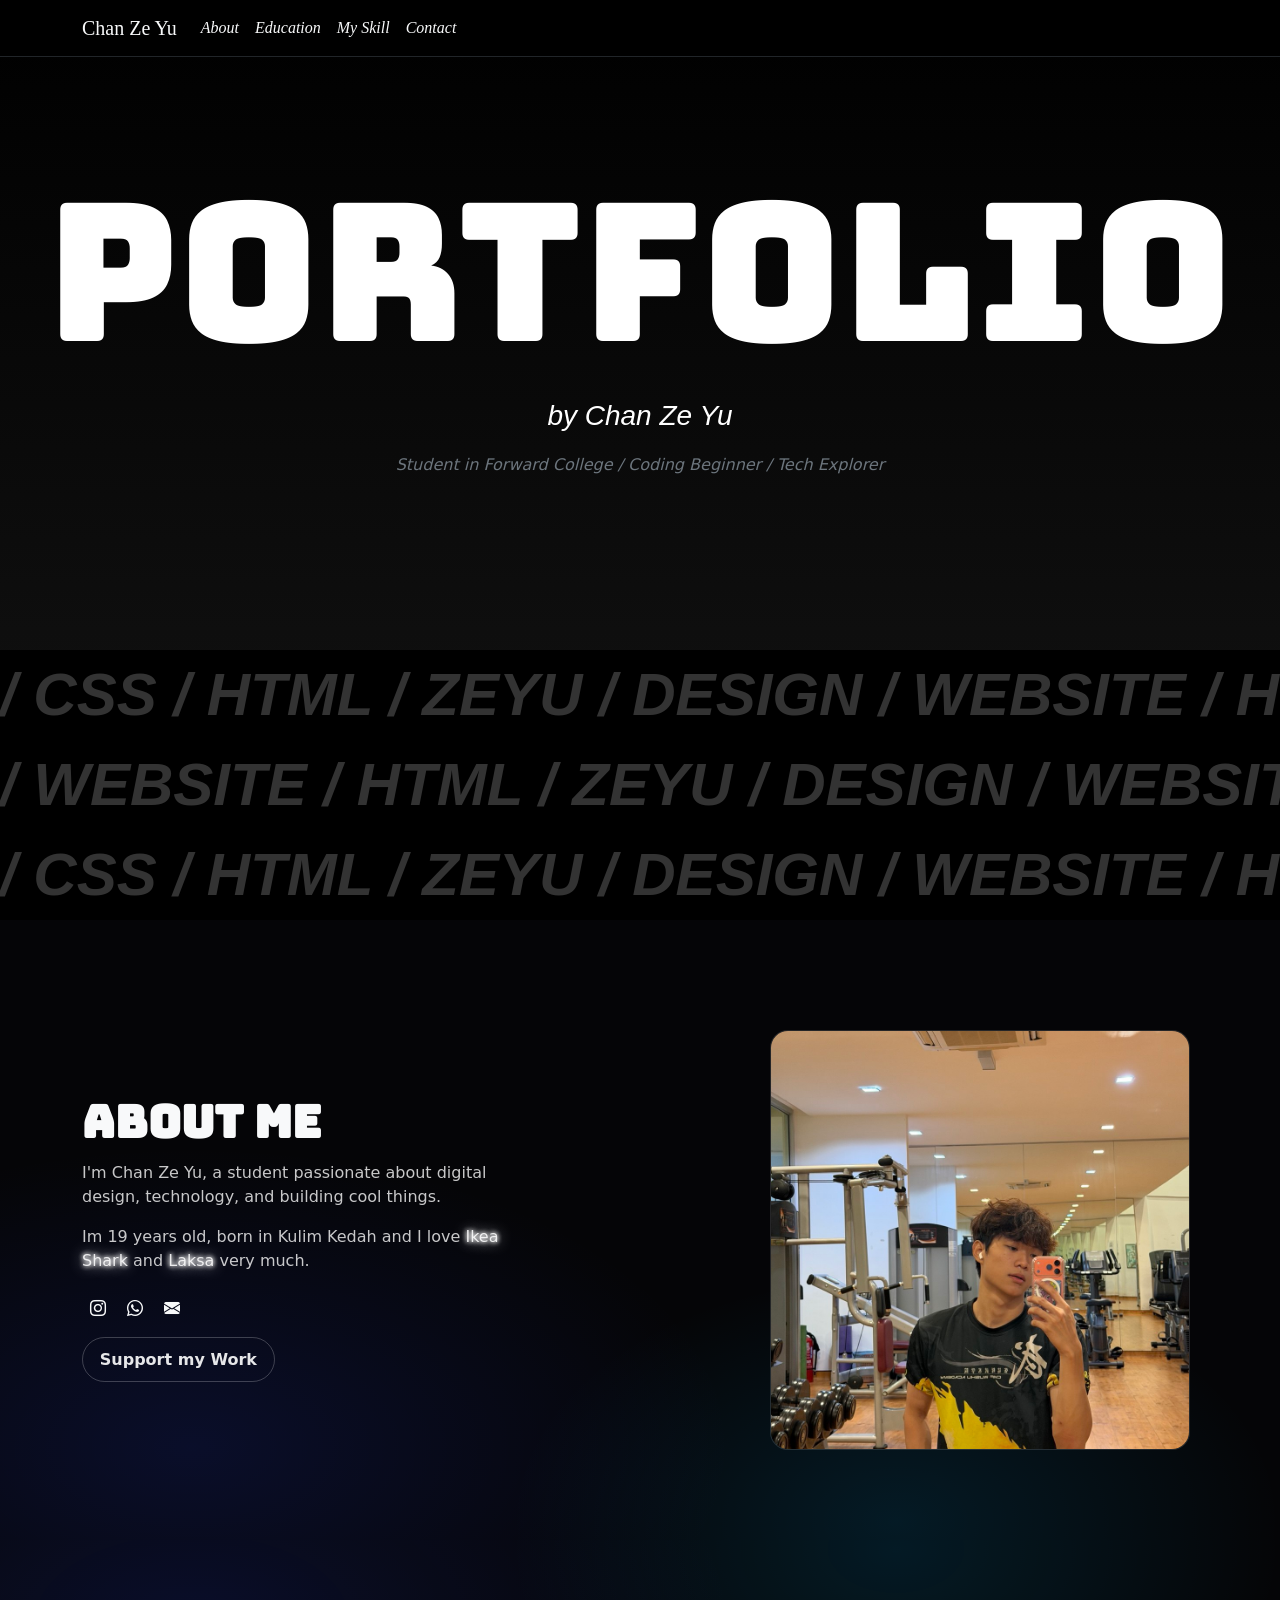
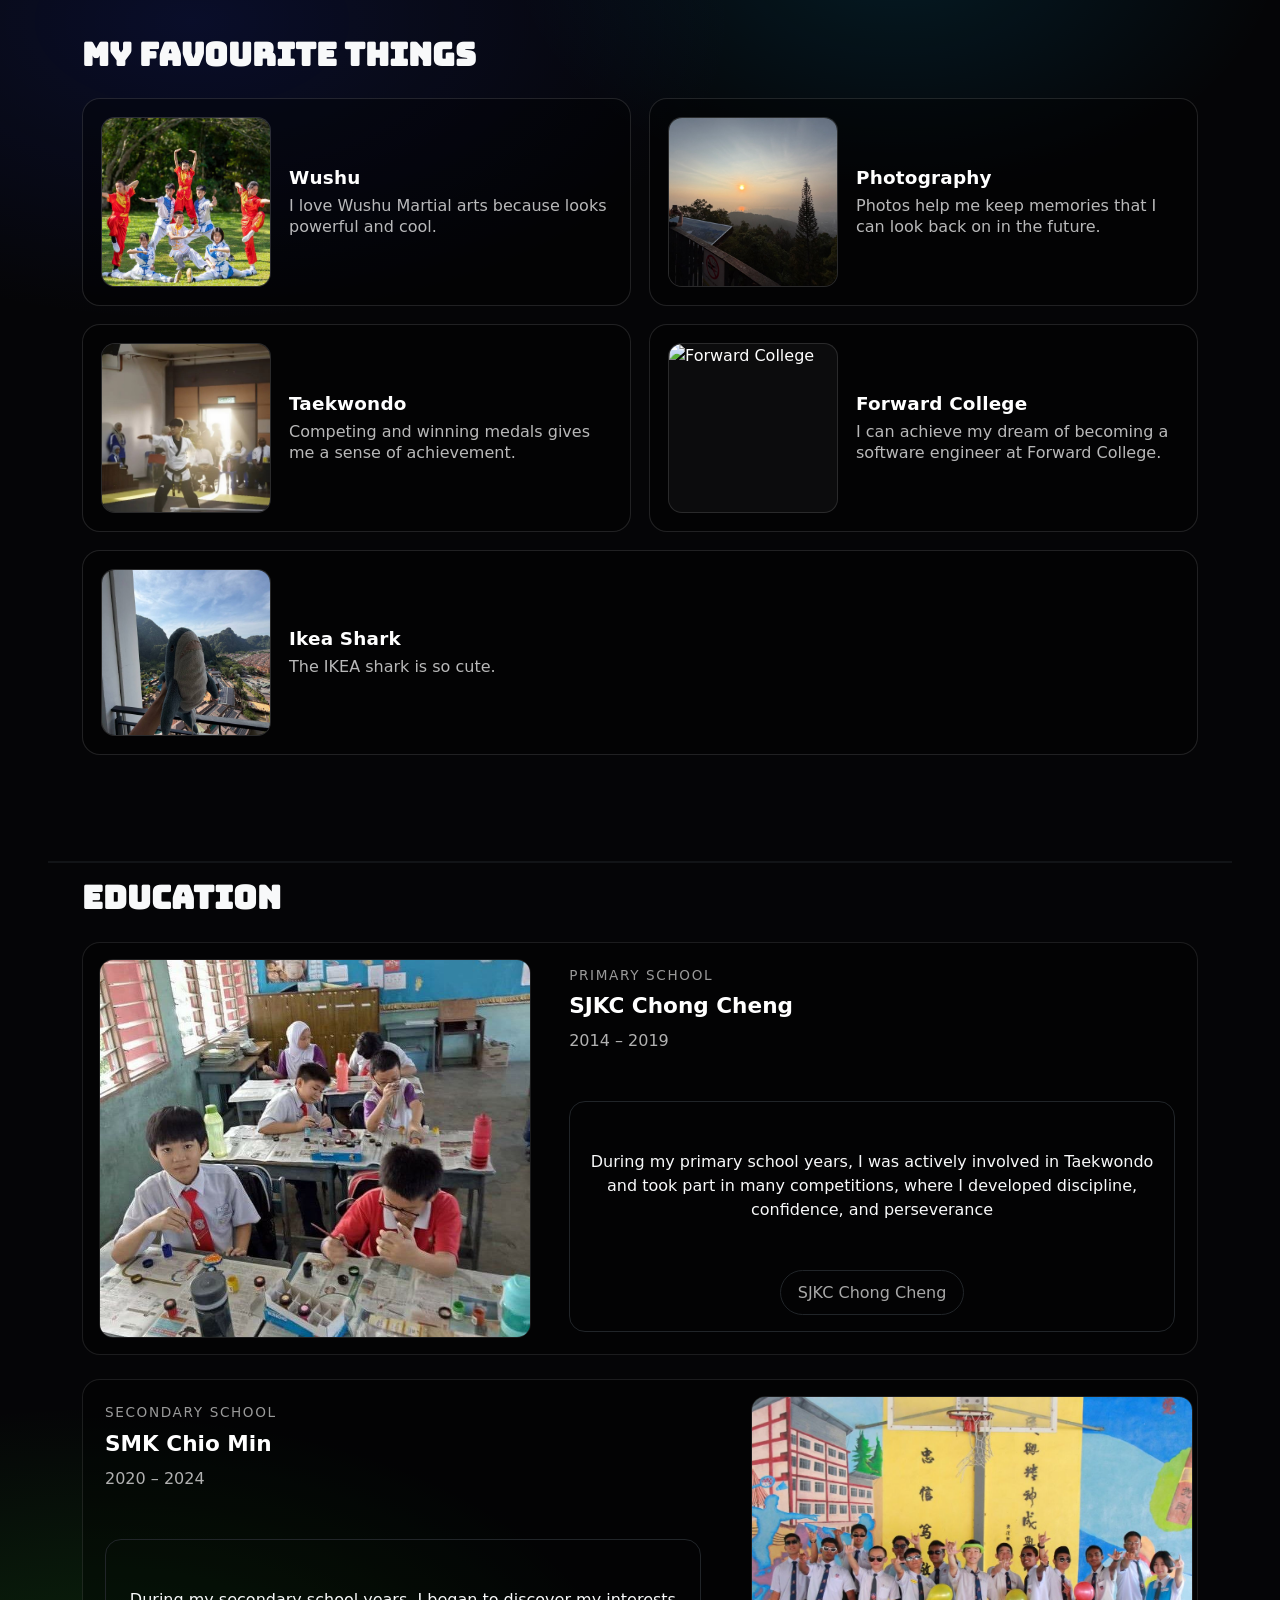
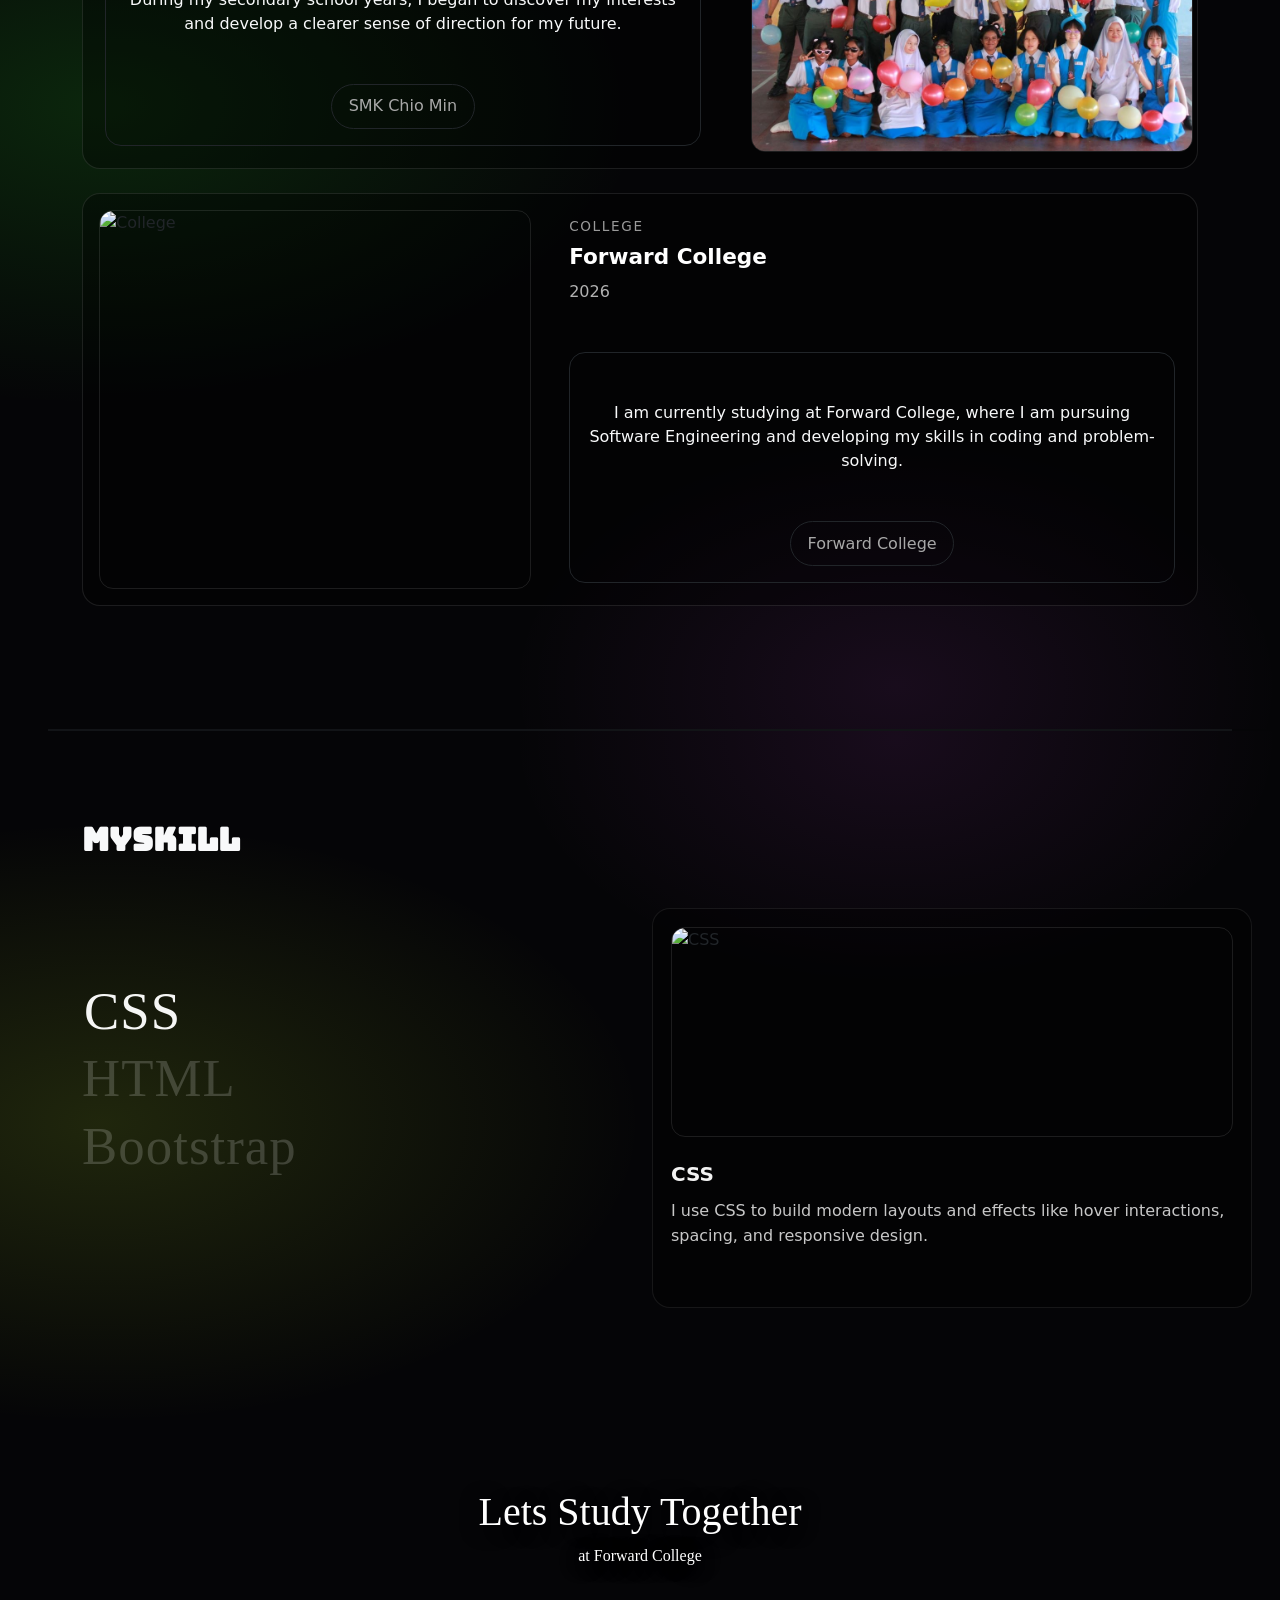
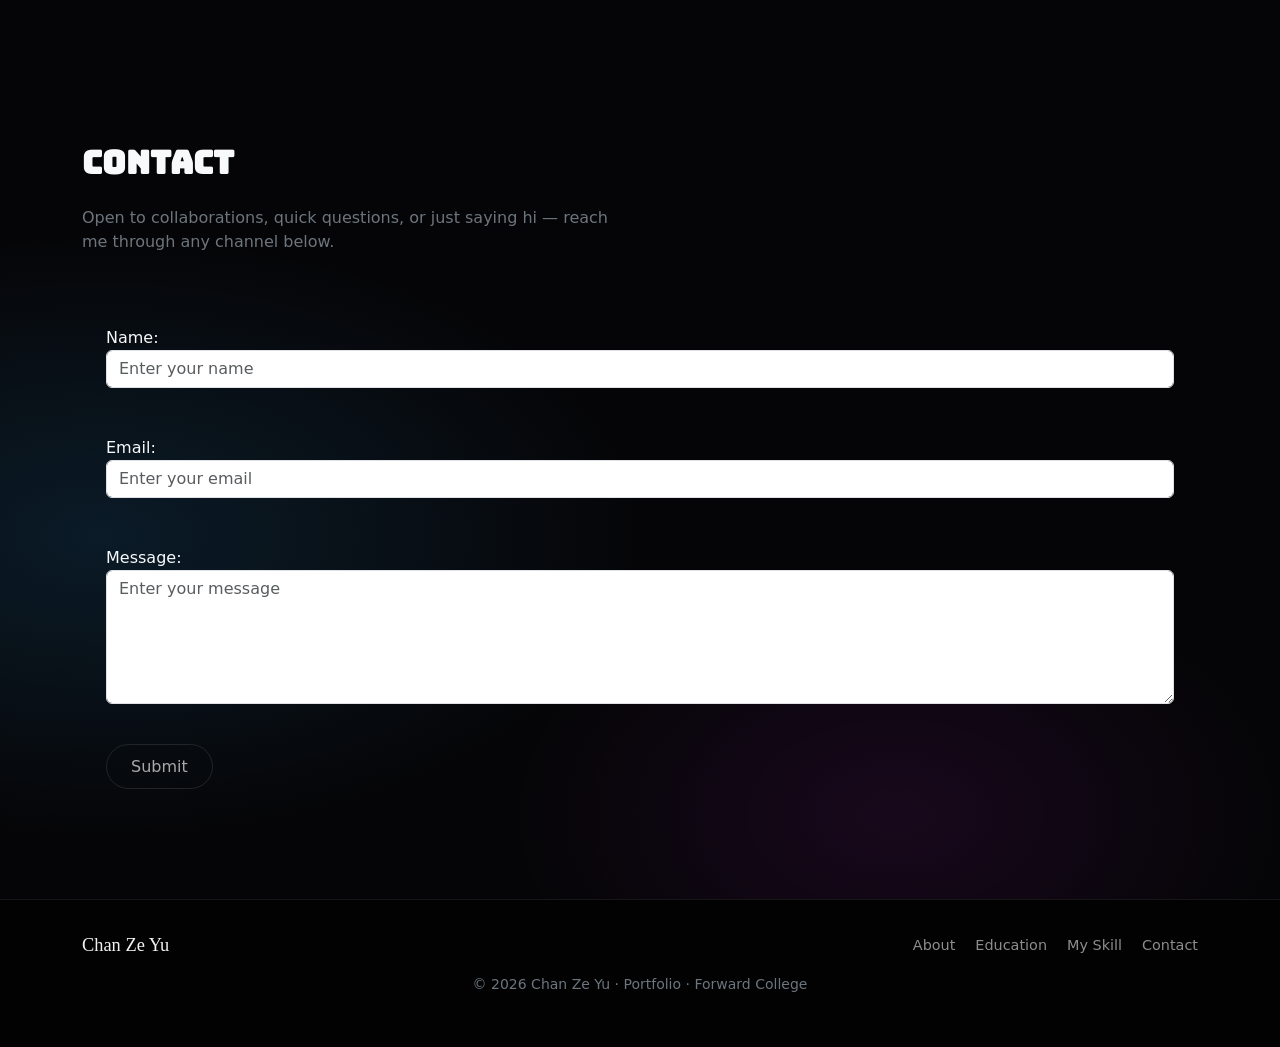
==== portfolio/index.html @ 418e2d4d "deploy" ====
<!doctype html>
<html lang="en">
    <head>
        <meta charset="UTF-8" />
        <meta name="viewport" content="width=device-width, initial-scale=1.0" />
        <title>Chan Ze Yu Portfolio</title>
        <link rel="stylesheet" href="portfolio(3).css" />
        <!-- import Bootstrap -->
        <link href="https://cdn.jsdelivr.net/npm/bootstrap@5.3.8/dist/css/bootstrap.min.css" rel="stylesheet" integrity="sha384-sRIl4kxILFvY47J16cr9ZwB07vP4J8+LH7qKQnuqkuIAvNWLzeN8tE5YBujZqJLB" crossorigin="anonymous" />
        <script src="https://cdn.jsdelivr.net/npm/bootstrap@5.3.8/dist/js/bootstrap.bundle.min.js" integrity="sha384-FKyoEForCGlyvwx9Hj09JcYn3nv7wiPVlz7YYwJrWVcXK/BmnVDxM+D2scQbITxI" crossorigin="anonymous"></script>
        <!-- import Bootstrap icon -->
         <link rel="stylesheet" href="https://cdn.jsdelivr.net/npm/bootstrap-icons@1.13.1/font/bootstrap-icons.min.css" />
        <!-- import Google Fonts -->
        <link rel="preconnect" href="https://fonts.googleapis.com" />
        <link rel="preconnect" href="https://fonts.gstatic.com" crossorigin />
        <link href="https://fonts.googleapis.com/css2?family=Bitcount+Grid+Double+Ink:wght@100..900&family=Bungee&family=Permanent+Marker&display=swap" rel="stylesheet" />
    </head>

    <body>
        <div id="navbar">
            <nav class="navbar navbar-expand-lg navbar-light fixed-top border-bottom border-dark">
                <div class="container">
                    <a class="navbar-brand permanent-marker-regular text-light " href="#">Chan Ze Yu</a>
                    <button class="navbar-toggler" type="button" data-bs-toggle="collapse" data-bs-target="#navbarNav">
                        <span class="navbar-toggler-icon"></span>
                    </button>
                    <div class="collapse navbar-collapse" id="navbarNav">
                        <ul class="navbar-nav oranienbaum-regular">
                            <li class="nav-item">
                                <a class="nav-link text-light" href="#about">About</a>
                            </li>

                            <li class="nav-item">
                                <a class="nav-link text-light" href="#education">Education</a>
                            </li>
                            <li class="nav-item">
                                <a class="nav-link text-light" href="#myskill">My Skill</a>
                            </li>
                            <li class="nav-item">
                                <a class="nav-link text-light" href="#contact">Contact</a>
                            </li>
                        </ul>
                    </div>
                </div>
            </nav>
        </div>
        <section>
            <div id="hero-section">
                <div class="hero-content">
                    <h1 class="text-center bungee-regular">Portfolio</h1>
                    <p class="text-center fs-3 racing-sans-one-regular">by Chan Ze Yu</p>
                    <p class="text-center fs-6 fst-italic text-secondary">Student in Forward College / Coding Beginner / Tech Explorer</p>
                    <!-- <div class="text-center">
                        <a href="https://music.youtube.com/watch?v=atM4clNlfGo&si=avHQpBZeItLseKUt">
                            <button class="btn btn-primary btn-secondary">Turn on BGM</button>
                        </a>
                    </div> -->
                </div>
            </div>
        </section>
        <section>
            <div class="marquee-section permanent-marker-regular">
                <div class="marquee-container bg-black p-50">
                    <div class="marquee-content-1">
                        <span>/ CSS / HTML / ZEYU / DESIGN / WEBSITE / HTML / ZEYU / DESIGN </span>
                        <!--repeat content -->
                        <span>/ WEBSITE / HTML / ZEYU / DESIGN / WEBSITE / HTML / ZEYU / DESIGN </span>
                    </div>
                </div>
                <div class="marquee-container bg-black p-50">
                    <div class="marquee-content-2">
                        <span>/ WEBSITE / HTML / ZEYU / DESIGN / WEBSITE / HTML / ZEYU / DESIGN</span>
                        <!--repeat content -->
                        <span>/ CSS / HTML / ZEYU / DESIGN / WEBSITE / HTML / ZEYU / DESIGN </span>
                    </div>
                </div>
                <div class="marquee-container bg-black p-50">
                    <div class="marquee-content-3">
                        <span>/ CSS / HTML / ZEYU / DESIGN / WEBSITE / HTML / ZEYU / DESIGN </span>
                        <!--repeat content -->
                        <span>/ WEBSITE / HTML / ZEYU / DESIGN / WEBSITE / HTML / ZEYU / DESIGN </span>
                    </div>
                </div>
            </div>
        </section>
        <section class="Introduce-Section" id="about">
            <div class="container">
                <div class="row align-items-center g-5">
                    <div class="col-12 col-lg-7">
                        <h2 class="about-title text-light fw-semibold mb-3 bungee-regular">About me</h2>
                        <p class="about-lead mb-3">I'm Chan Ze Yu, a student passionate about digital design, technology, and building cool things.</p>
                        <p class="about-lead mb-4">
                            Im 19 years old, born in Kulim Kedah and I love
                            <a class="about-link" href="https://www.ikea.com/my/en/p/blahaj-soft-toy-shark-10373589/" aria-label="Hydrify project link">Ikea Shark</a>
                            and
                            <a class="about-link" href="https://www.facebook.com/p/Laksa-Kelang-Lama-%E8%80%81%E7%81%AB%E8%BE%83%E5%8F%BB%E6%B2%99-100057502567641/" aria-label="Titls project link">Laksa</a>
                            very much.
                            <div class="about-linked">
                                <a href="https://www.instagram.com/zeyu.chan?igsh=MTZ2NGd5NGk0emYxbA%3D%3D&utm_source=qr">
                                    <i class="bi bi-instagram px-2 text-light"></i>
                                </a>
                                <a href="https://wa.me/601115350223">
                                    <i class="bi bi-whatsapp px-2 text-light"></i>
                                </a>
                                <a href="mailto:chanzeyu2302@gmail.com?subject=Work Inquiry&body=Hello Chan Ze Yu, I would like to contact you.">
                                    <i class="bi bi-envelope-fill px-2 text-light"></i>
                                </a>
                                
                            </div>
                        </p>
                        <div class="about-actions d-flex flex-wrap gap-3">
                            <a class="btn btn-outline-light btn-support" href="#" role="button">Support my Work</a>
                        </div>
                    </div>
                    <div class="col-12 col-lg-5">
                        <div class="about-photo-wrap">
                            <img class="about-photo" src="..\images\photo_2026-04-07_10-23-30.jpg" alt="ZeYu" />
                        </div>
                    </div>
                </div>
            </div>
        </section>

        <section class="my-favourite-things">
            <div class="favourite-things-content">
                <div class="container favourite-wrap">
                    <h2 class="text-light fw-semibold mb-4 bungee-regular">My Favourite Things</h2>

                    <div class="fav-grid">
                        <!-- Wushu -->
                        <div class="fav-card">
                            <img class="fav-thumb" src="..\images\photo_2_2026-04-08_10-50-39.jpg" alt="Wushu" />
                            <div class="fav-body">
                                <h3 class="fav-title">Wushu</h3>
                                <p class="fav-desc">I love Wushu Martial arts because looks powerful and cool.</p>
                            </div>
                        </div>

                        <!-- Photography -->
                        <div class="fav-card">
                            <img class="fav-thumb" src="..\images\photo_2026-04-08_11-15-24.jpg" alt="Photography" />
                            <div class="fav-body">
                                <h3 class="fav-title">Photography</h3>
                                <p class="fav-desc">Photos help me keep memories that I can look back on in the future.</p>
                            </div>
                        </div>

                        <!-- Taekwondo -->
                        <div class="fav-card">
                            <img class="fav-thumb" src="..\images\photo_3_2026-04-08_10-50-39.jpg" alt="Taekwondo" />
                            <div class="fav-body">
                                <h3 class="fav-title">Taekwondo</h3>
                                <p class="fav-desc">Competing and winning medals gives me a sense of achievement.</p>
                            </div>
                        </div>

                        <!-- Forward College -->
                        <div class="fav-card">
                            <img class="fav-thumb" src="https://www.fsi.com.my/wp-content/uploads/2025/09/Forward-3-690x518.jpg" alt="Forward College" />
                            <div class="fav-body">
                                <h3 class="fav-title">Forward College</h3>
                                <p class="fav-desc">I can achieve my dream of becoming a software engineer at Forward College.</p>
                            </div>
                        </div>

                        <!-- Ikea Shark -->
                        <div class="fav-card wide">
                            <img class="fav-thumb" src="..\images\photo_6_2026-04-08_10-50-39.jpg" alt="Ikea Shark" />
                            <div class="fav-body">
                                <h3 class="fav-title">Ikea Shark</h3>
                                <p class="fav-desc">The IKEA shark is so cute.</p>
                            </div>
                        </div>
                    </div>
                </div>
            </div>
        </section>

        <hr class="border border-dark opacity-50 mx-5" />

        <section class="education" id="education">
            <div class="education-section">
                <div class="container education-wrap">
                    <h2 class="text-light fw-semibold mb-4 bungee-regular">Education</h2>

                    <!-- primary school -->
                    <div class="edu-item mb-4">
                        <div class="row g-0">
                            <div class="col-12 col-md-5 p-3">
                                <!-- https://scontent.fkul10-2.fna.fbcdn.net/v/t39.30808-6/536273670_772234525565991_568131864875464870_n.jpg?_nc_cat=100&ccb=1-7&_nc_sid=dd6889&_nc_ohc=-3yZVJR20xQQ7kNvwG2M6ZR&_nc_oc=AdprQRVL9PKRq0v644AIWTzn4xFzCiqwE0S5m-BshrfcAFab70VcBk-1tiTWBf9k82PAu6Y2y0GBevBUVm0tBBrI&_nc_zt=23&_nc_ht=scontent.fkul10-2.fna&_nc_gid=Fim55ChYVDvd529FAyYg-g&_nc_ss=7a3a8&oh=00_Af1ADSm6xRO034banT8os7M3B3O54qKLqhDli3YNde1aPg&oe=69DC3DAE -->
                                <img class="edu-photo" src="..\images\photo_2_2026-04-09_00-40-43.jpg" alt="SJKC Chong Cheng" />
                            </div>
                            <div class="col-12 col-md-7">
                                <div class="edu-body">
                                    <div class="edu-label">Primary School</div>
                                    <h3 class="edu-title">SJKC Chong Cheng</h3>
                                    <p class="edu-time">2014 – 2019</p>
                                    <!-- 我要做一个我的鼠标放上去，这个container 里面才会出内容 （还没有完成） -->
                                    <div class="edu-paragraft text-center mt-5 border border-dark rounded-4">
                                        <p class="text-light text-center my-5 px-3">During my primary school years, I was actively involved in Taekwondo and took part in many competitions, where I developed discipline, confidence, and perseverance</p>
                                        <div class="edu-btn">
                                            <a href="https://www.facebook.com/ChongChengKulimKedah" class="edu-inbtn text-decoration-none ">
                                                <button class="btn mb-3 border border-dark" style="background-color: rgba(255, 255, 255, 0); color: rgb(168, 168, 168); border-radius: 999px; padding: 0.6rem 1.05rem">SJKC Chong Cheng</button>
                                            </a>
                                        </div>
                                    </div>
                                </div>
                            </div>
                        </div>
                    </div>
                    <!-- Sizing Chart 
                    col-xs: Extra small devices (phones, less than 576px)
                    col-sm: Small devices (landscape, 576px and up)
                    col-md: Medium devices (tablets, 768px and up)
                    col-lg: Large devices (desktops, 992px and up)
                    col-xl: Extra large devices (larger desktops, 1200px and up)
                    -->

                    <!-- secondary school -->
                    <div class="edu-item mb-4">
                        <div class="row g-0h">
                            <div class="col-12 col-md-7 order-2 order-md-1">
                                <div class="edu-body">
                                    <div class="edu-label">Secondary School</div>
                                    <h3 class="edu-title">SMK Chio Min</h3>
                                    <p class="edu-time">2020 – 2024</p>
                                    <div class="edu-paragraft text-center mt-5 border border-dark rounded-4">
                                        <p class="text-light text-center my-5 px-3">During my secondary school years, I began to discover my interests and develop a clearer sense of direction for my future.</p>
                                        <div class="edu-btn">
                                            <a href="https://www.facebook.com/smjkcm/?locale=ms_MY" class="edu-inbtn text-decoration-none">
                                                <button class="btn mb-3 border border-dark" style="background-color: rgba(255, 255, 255, 0); color: rgb(168, 168, 168); border-radius: 999px; padding: 0.6rem 1.05rem">SMK Chio Min</button>
                                            </a>
                                        </div>
                                    </div>
                                </div>
                            </div>
                            <div class="col-12 col-md-5 order-1 order-md-2 p-3">
                                <img class="edu-photo" src="..\images\photo_2026-04-09_00-34-09.jpg" alt="SMK Chio Min" />
                            </div>
                        </div>
                    </div>

                    <!-- Forward College -->
                    <div class="edu-item">
                        <div class="row g-0">
                            <div class="col-12 col-md-5 p-3">
                                <img class="edu-photo" src="https://www.fsi.com.my/wp-content/uploads/2025/09/Forward-3-690x518.jpg" alt="College" />
                            </div>
                            <div class="col-12 col-md-7">
                                <div class="edu-body">
                                    <div class="edu-label">College</div>
                                    <h3 class="edu-title">Forward College</h3>
                                    <p class="edu-time">2026</p>
                                    <div class="edu-paragraft text-center mt-5 border border-dark rounded-4">
                                        <p class="text-light text-center my-5 px-3">I am currently studying at Forward College, where I am pursuing Software Engineering and developing my skills in coding and problem-solving.</p>
                                        <div class="edu-btn">
                                            <a href="https://www.forward.edu.my/" class="edu-inbtn text-decoration-none">
                                                <button class="btn mb-3 border border-dark" style="background-color: rgba(255, 255, 255, 0); color: rgb(168, 168, 168); border-radius: 999px; padding: 0.6rem 1.05rem">Forward College</button>
                                            </a>
                                        </div>
                                    </div>
                                </div>
                            </div>
                        </div>
                    </div>
                </div>
            </div>
        </section>

        <hr class="border border-dark opacity-50 mx-5" style="background: transparent; opacity: 0; border: none; padding: 0; margin: 0" />

        <!-- My Skill Section -->
        <section class="myskill myskill-section" id="myskill">
            <div class="container myskill-wrap">
                <!-- type="radio" 是单选按钮。多多个radio只能选择一个radio 按 -->
                <!-- checked 是默认勾选（页面refresh 过后就会默认勾选taekwondo ，其他的就是unchecked -->
                <!-- 用<input> 因为可以有让浏览器知道你勾哪一个 -->
                <!-- <input class="myskill-radio" type="radio" name="myskill" id="skill-taekwondo" checked />
                <input class="myskill-radio" type="radio" name="myskill" id="skill-wushu" /> -->
                <input class="myskill-radio" type="radio" name="myskill" id="skill-css" checked/>
                <input class="myskill-radio" type="radio" name="myskill" id="skill-html" />
                <input class="myskill-radio" type="radio" name="myskill" id="skill-bootstrap" />

                <div class="row align-items-start g-4 myskill-layout">
                    <h2 class="text-light fw-semibold mb-4 bungee-regular">MySkill</h2>
                    <div class="col-12 col-lg-6">
                        <ul class="myskill-list">
                            <!-- <li>
                                <label class="myskill-item" for="skill-taekwondo">Taekwondo</label>
                            </li>
                            <li>
                                <label class="myskill-item" for="skill-wushu">Wushu</label>
                            </li> -->
                            <li>
                                <label class="myskill-item" for="skill-css">CSS</label>
                            </li>
                            <li>
                                <label class="myskill-item" for="skill-html">HTML</label>
                            </li>
                            <li>
                                <label class="myskill-item" for="skill-bootstrap">Bootstrap</label>
                            </li>
                        </ul>
                    </div>
                    <!-- 照片做slide ,还没有完成 ,myskill 可以做两个card , 真的要展现skill -->
                    <div class="col-12 col-lg-6">
                        <div class="myskill-preview">
                            <!-- <div class="myskill-panel" data-skill-panel="taekwondo">
                                <img class="myskill-img" src="..\images\photo_2026-04-10_00-46-46.jpg" alt="Taekwondo" />
                                <div>
                                    <div class="myskill-title">Taekwondo</div>
                                    <p class="myskill-text">Taekwondo taught me discipline, focus, and confidence. I enjoy training and challenging myself.</p>
                                </div>
                            </div>

                            <div class="myskill-panel" data-skill-panel="wushu">
                                <img class="myskill-img" src="..\images\photo_1_2026-04-08_10-50-39.jpg" alt="Wushu" />
                                <div>
                                    <div class="myskill-title">Wushu</div>
                                    <p class="myskill-text">I love Wushu because it looks powerful and elegant. It helps me improve coordination and strength.</p>
                                </div>
                            </div> -->

                            <div class="myskill-panel" data-skill-panel="css">
                                <img class="myskill-img" src="https://images.unsplash.com/photo-1526498460520-4c246339dccb?auto=format&fit=crop&w=1200&q=80" alt="CSS" />
                                <div>
                                    <div class="myskill-title">CSS</div>
                                    <p class="myskill-text">I use CSS to build modern layouts and effects like hover interactions, spacing, and responsive design.</p>
                                </div>
                            </div>

                            <div class="myskill-panel" data-skill-panel="html">
                                <img class="myskill-img" src="https://images.unsplash.com/photo-1587620962725-abab7fe55159?auto=format&fit=crop&w=1200&q=80" alt="HTML" />
                                <div>
                                    <div class="myskill-title">HTML</div>
                                    <p class="myskill-text">I structure pages with semantic HTML, making my website clear, accessible, and easy to maintain.</p>
                                </div>
                            </div>

                            <div class="myskill-panel" data-skill-panel="bootstrap">
                                <img class="myskill-img" src="https://images.unsplash.com/photo-1522199755839-a2bacb67c546?auto=format&fit=crop&w=1200&q=80" alt="Bootstrap" />
                                <div>
                                    <div class="myskill-title">Bootstrap</div>
                                    <p class="myskill-text">Bootstrap helps me build responsive layouts faster with grids, utilities, and ready-made components.</p>
                                </div>
                            </div>
                        </div>
                    </div>
                </div>
            </div>
        </section>

        <section class="study-together">
            <div class="study-together-section">
                <video autoplay muted loop playsinline class="study-together-video">
                    <source src="..\images\Video Background in Purple Pink Green Gradient Style.mp4" type="video/mp4" />
                </video>

                <div class="container study-together-content">
                    <h1 class="permanent-marker-regular">Lets Study Together</h1>
                    <p class="permanent-marker-regular">at Forward College</p>
                </div>
            </div>
        </section>

        <section class="contact contact-section" id="contact">
            <div class="container contact-wrap">
                <h2 class="text-light fw-semibold mb-4 bungee-regular">Contact</h2>
                <p class=" text-secondary mb-5" style="max-width: 540px;">Open to collaborations, quick questions, or just saying hi — reach me through any channel below.</p>
                <div class="container-form">
            <!-- Bootstrap Form -->
            <form>
                <div class="form-group p-4 text-light">
                    <label for="name">Name:</label>
                    <input type="text" class="form-control" id="name" placeholder="Enter your name" />
                </div>
                <div class="form-group p-4 text-light">
                    <label for="email">Email:</label>
                    <input type="email" class="form-control" id="email" placeholder="Enter your email" />
                </div>
                <div class="form-group p-4 text-light">
                    <label for="message">Message:</label>
                    <textarea class="form-control height-300" id="message" placeholder="Enter your message" rows="5"></textarea>
                </div>
                <!-- <div class="form-group p-4 text-light">
                    <label for="referral">How did you hear about us?</label>
                    <select id="referral" name="referral" class="form-control">
                        <option value="">Select an option</option>
                        <option value="friend">Friend</option>
                        <option value="social_media">Social Media</option>
                        <option value="advertisement">Advertisement</option>
                    </select>
                </div> -->
                <button type="submit" class="btn border border-dark mx-4 px-4 mt-3" style="background-color: rgba(255, 255, 255, 0); color: rgb(168, 168, 168); border-radius: 999px; padding: 0.6rem 1.05rem" ;>Submit</button>
            </form>
        </div>
            </div>
        </section>

        <footer class="site-footer">
            <div class="container">
                <div class="footer-inner">
                    <div class="footer-brand permanent-marker-regular">Chan Ze Yu</div>
                    <nav class="footer-links" aria-label="Footer navigation">
                        <a href="#about">About</a>
                        <a href="#education">Education</a>
                        <a href="#myskill">My Skill</a>
                        <a href="#contact">Contact</a>
                    </nav>
                    <p class="footer-copy text-secondary small">© 2026 Chan Ze Yu · Portfolio · Forward College</p>
                </div>
            </div>
        </footer>
        
        <!-- scroll下去会有NAVbar 会transparent  -->
        <script>
            (function () {
                var nav = document.querySelector("#navbar nav.navbar");
                if (!nav) return;
                var threshold = 48;

                function updateNav() {
                    if (window.scrollY > threshold) {
                        nav.classList.add("navbar-scrolled");
                    } else {
                        nav.classList.remove("navbar-scrolled");
                    }
                }

                window.addEventListener("scroll", updateNav, { passive: true });
                updateNav();
            })();
        </script>
    </body>
</html>
---- portfolio/portfolio(3).css ----
*,
*::before,
*::after {
    box-sizing: border-box;
    margin: 0px;
    padding: 0px;
}

html,
body {
    height: 100%;
    background: #050507;
}

body {
    overflow-x: hidden;
}

/* import Google Fonts */
.bitcount-grid-double-ink {
    font-family: "Bitcount Grid Double Ink", system-ui;
    font-optical-sizing: auto;
    font-weight: 400px;
    font-style: normal;
    font-variation-settings:
        "slnt" 0,
        "CRSV" 0.5,
        "ELSH" 0,
        "ELXP" 0,
        "SZP1" 0,
        "SZP2" 0,
        "XPN1" 0,
        "XPN2" 0,
        "YPN1" 0,
        "YPN2" 0;
}

/* Font "Portfolio" */
.bungee-regular {
    font-family: "Bungee", sans-serif;
    font-weight: 400;
    font-style: normal;
}

/*Name Chan Ze Yu on NavBar*/
.permanent-marker-regular {
    font-family: "Permanent Marker", cursive;
    font-weight: 400;
    font-style: normal;
}

.oranienbaum-regular {
    font-family: "Oranienbaum", serif;
    font-weight: 400;
    font-style: italic;
}

.racing-sans-one-regular {
    font-family: "Racing Sans One", sans-serif;
    font-weight: 400;
    font-style: italic;
}

.emblema-one-regular {
    font-family: "Emblema One", system-ui;
    font-weight: 400;
    font-style: normal;
}

.knewave-regular {
    font-family: "Knewave", system-ui;
    font-weight: 400;
    font-style: normal;
}

.luckiest-guy-regular {
    font-family: "Luckiest Guy", cursive;
    font-weight: 400;
    font-style: normal;
}

/* CSS */
.navbar {
    background-color: rgb(0, 0, 0);
    transition: background-color 0.35s ease;
    /* position: fixed; */
}

/* 向下滚动时：半透明，可隐约看到下方内容 */
.navbar.navbar-scrolled {
    background-color: rgba(0, 0, 0, 0.55);
    backdrop-filter: blur(10px);
    -webkit-backdrop-filter: blur(10px);
}

.hero-content {
    background-image: url(../images/blackc.png);
    /* background-size: cover; */
    /* background-position: center; */
    height: 650px;
    display: flex;
    flex-direction: column;
    justify-content: center;
    color: white;
}

.hero-content h1 {
    font-size: 12rem;
}

.marquee-section {
    background-image: url(../images/blackd.png);
    background-size: cover;
    /*control size the image，不要给背景图片一直repeat*/
    height: 270px;
    background-position: center;
    /*positionning the image ，给背景图片去中间*/
}

/* animation slider marquee*/
.marquee-container {
    overflow: hidden;
    width: 100%;
}

.marquee-content-1 {
    display: flex;
    white-space: nowrap;
    /* 这里的 20s 是滚动速度，可以根据需要调整 */
    animation: scroll-left 20s linear infinite;
}

.marquee-content-2 {
    display: flex;
    white-space: nowrap;
    /* animation-direction: normal; */
    /* 这里的 20s 是滚动速度，可以根据需要调整 */
    animation: scroll-left 20s linear infinite;
}

.marquee-content-3 {
    display: flex;
    white-space: nowrap;
    /* 这里的 20s 是滚动速度，可以根据需要调整 */
    animation: scroll-left 20s linear infinite;
}

.marquee-content-1 span {
    font-family: sans-serif;
    font-weight: bold;
    font-style: italic;
    font-size: 60px;
    color: #333;
    /* 暗灰色文字 */
    padding-right: 50px;
    /* 间距 */
}

.marquee-content-2 span {
    font-family: sans-serif;
    font-weight: bold;
    font-style: italic;
    font-size: 60px;
    color: #333;
    /* 暗灰色文字 */
    padding-right: 50px;
    /* 间距 */
}

.marquee-content-3 span {
    font-family: sans-serif;
    font-weight: bold;
    font-style: italic;
    font-size: 60px;
    color: #333;
    /* 暗灰色文字 */
    padding-right: 50px;
    /* 间距 */
}

/* Introduce Section */
.Introduce-Section {
    position: relative;
    /* background:radial-gradient(width height at leftright updown rgba transparent , ... , background color (#050507)) */
    background: radial-gradient(900px 500px at 15% 85%, rgba(40, 70, 255, 0.14), transparent 60%), radial-gradient(700px 450px at 70% 97%, rgba(0, 180, 255, 0.12), transparent 55%), #050507;
    /* padding : top leftright bottom */
    padding: 110px 0 90px;
    overflow: hidden;
}

.Introduce-Section .about-title {
    font-size: clamp(2.2rem, 3.5vw, 3.25rem);
    line-height: 1.05;
    letter-spacing: 0.3px;
}

.Introduce-Section .about-lead {
    max-width: 448px;
    color: rgba(255, 255, 255, 0.78);
}

.Introduce-Section .about-link {
    color: rgba(255, 255, 255, 0.86);
    text-decoration: none;
    text-decoration-thickness: 1px;
    text-underline-offset: 3px;
    text-shadow:
        0 0 5px #fff,
        /* 1. 最核心的白色模糊 (内焰) */ 0 0 5px #fff,
        /* 2. 稍微扩散的白色 */ 0 0 15px rgb(255, 255, 255); /* 3. 第一层彩色模糊 (霓虹灯色) */
    /* 0 0 20px rgb(255, 255, 255);   4. 第二层彩色模糊 */
}

.Introduce-Section .about-linked a {
    text-decoration: none;
}

.Introduce-Section .about-actions .btn {
    border-radius: 999px;
    padding: 0.6rem 1.05rem;
    font-weight: 600;
}

.Introduce-Section .about-actions .btn-outline-light {
    border-color: rgba(255, 255, 255, 0.22);
    color: rgba(255, 255, 255, 0.9);
}

.Introduce-Section .about-actions .btn-outline-light:hover {
    /* border-color: rgba(255, 255, 255, 0.35); */
    /* background: rgba(255, 255, 255, 0.06); */
    background-image: url(../images/TNG.jpg);
    background-size: cover;
    background-position: center;
    background-repeat: no-repeat;
    border-color: rgba(255, 255, 255, 0.35);
    color: rgba(255, 255, 255, 0);
    /* text-shadow: 0 1px 8px rgba(0, 0, 0, 0.75); */
    height: 150px;
    width: 150px;
}

.Introduce-Section .about-photo-wrap {
    display: flex;
    justify-content: center;
}

.Introduce-Section .about-photo {
    width: min(420px, 100%);
    aspect-ratio: 1 / 1;
    object-fit: cover;
    border-radius: 18px;
    border: 1px solid rgba(255, 255, 255, 0.1);
    background: rgba(255, 255, 255, 0.03);
}

.Introduce-Section .about-photo {
    transition:
        box-shadow 0.35s ease,
        transform 0.35s ease;
}

.Introduce-Section .about-photo:hover {
    box-shadow:
        0 0 16px rgba(255, 255, 255, 0.22),
        0 0 34px rgba(0, 173, 255, 0.42),
        0 0 64px rgba(0, 173, 255, 0.28);
    transform: translateY(-6px);
}

/* My Favourite Things section*/
.favourite-things-content {
    background: radial-gradient(900px 500px at 15% 9%, rgba(40, 70, 255, 0.14), transparent 60%), radial-gradient(700px 450px at 70% 1%, rgba(0, 180, 255, 0.12), transparent 55%), #050507;
    padding: 96px 0 90px;
}

.favourite-wrap {
    max-width: 1120px;
}

.fav-grid {
    display: grid;
    grid-template-columns: repeat(2, minmax(0, 1fr));
    gap: 18px;
}

.fav-card {
    position: relative;
    display: flex;
    gap: 18px;
    padding: 18px;
    border-radius: 18px;
    border: 1px solid rgba(255, 255, 255, 0.12);
    background: rgba(0, 0, 0, 0.35);
    text-decoration: none;
    color: white;
    transition:
        transform 0.25s ease,
        border-color 0.25s ease,
        box-shadow 0.25s ease;
    overflow: hidden;
    min-height: 150px;
}

.fav-card:hover {
    transform: translateY(-6px);
    border-color: rgba(255, 255, 255, 0.22);
    box-shadow:
        0 0 0 1px rgba(255, 255, 255, 0.05) inset,
        0 18px 55px rgba(0, 0, 0, 0.55);
}

/* Ikea Shark 的card */
.fav-card.wide {
    /* grid-column : 最左边 到最右边 */
    grid-column: 1 / -1;
    height: 205px;
}

/* 设置thumnail（image） */
.fav-thumb {
    width: 170px;
    /* 给图片设置成 1比1 高宽 */
    aspect-ratio: 1 / 1;
    border-radius: 14px;
    /* 让图片cover 不会变形，如果没有放这个，图片就会被压扁扁 */
    object-fit: cover;
    border: 1px solid rgba(255, 255, 255, 0.12);
    background: rgba(255, 255, 255, 0.04);
    /* flex-grow: 0, flex-shrink: 0, flex-basis: auto
                    锁定尺寸：不放大(0)、不缩小(0)、保持原始大小(auto)
                    flex-grow	有多余空间时	0	“我要不要变胖？”
                    flex-shrink	空间不够时	    1	“我要不要变瘦？”
                    flex-basis	初始状态	  auto	“我原本有多重？”*/
    flex: 0 0 auto;
}

.fav-body {
    min-width: 0;
    display: flex;
    flex-direction: column;
    justify-content: center;
}

.fav-title {
    font-size: 1.15rem;
    /* 字体粗细 （bold） */
    font-weight: 700;
    /* 水平字间距 */
    letter-spacing: 0.2px;
    /* 上 右 下 左 */
    margin: 0 44px 6px 0;
}

.fav-desc {
    margin: 0;
    color: rgba(255, 255, 255, 0.72);
    /* 文字的垂直距离，1.35 是问题的大小 乘 1.35 */
    line-height: 1.35;
    /* 一行文字最多只占用大约 48个字符 的宽度，不要太长 */
    max-width: 48ch;
}

/* Education Section */
.education-section {
    background: radial-gradient(900px 500px at 8% 57%, rgba(49, 241, 46, 0.142), transparent 60%), radial-gradient(700px 450px at 70% 97%, rgba(231, 85, 253, 0.088), transparent 55%), #050507;
    height: 1450px;
}

.education-wrap {
    max-width: 1120px;
}

.edu-item {
    border-radius: 18px;
    border: 1px solid rgba(255, 255, 255, 0.1);
    background: rgba(0, 0, 0, 0.35);
    overflow: hidden;
    transition:
        transform 0.25s ease,
        border-color 0.25s ease,
        box-shadow 0.25s ease;
}

.edu-item:hover {
    transform: translateY(-6px);
    border-color: rgba(255, 255, 255, 0.18);
    box-shadow:
        0 0 0 1px rgba(255, 255, 255, 0.05) inset,
        0 18px 55px rgba(0, 0, 0, 0.55);
}

.edu-photo {
    width: 100%;
    height: 100%;
    aspect-ratio: 3/ 2;
    min-height: 220px;
    object-fit: cover;
    display: block;
    border: 1px solid rgba(255, 255, 255, 0.1);
    border-radius: 14px;
}

.edu-body {
    padding: 22px 22px;
}

.edu-label {
    color: rgba(255, 255, 255, 0.6);
    letter-spacing: 0.12em;
    /* 给字体全部大写 */
    text-transform: uppercase;
    font-size: 0.85rem;
    margin-bottom: 8px;
}

.edu-title {
    margin: 0 0 10px;
    font-size: 1.35rem;
    font-weight: bold;
    color: white;
}

.edu-time {
    color: rgb(177, 177, 177);
    margin: 0;
    line-height: 1.5;
}
/* .edu-inbtn:hover{
                background-color:rgb(104, 246, 104);
                color: white;
                border-radius: 999px; 
                padding: 10px 10px;
            } */

/* My Skill */
.myskill-section {
    position: relative;
    padding: 90px 0 110px;
    background: radial-gradient(900px 500px at 8% 57%, rgba(195, 241, 46, 0.142), transparent 60%), radial-gradient(700px 450px at 70% 1%, rgba(231, 85, 253, 0.088), transparent 55%), #050507;
}

.myskill-wrap {
    max-width: 1120px;
}
/*  delete*/
/* .myskill-kicker {
    color: rgba(255, 255, 255, 0.55);
    letter-spacing: 0.14em;
    text-transform: uppercase;
    font-size: 0.85rem;
    margin-bottom: 16px;
} */

/* .myskill-left {
    padding-right: 18px;
} */

.myskill-list {
    list-style: none;
    padding: 0;
    margin: 0;
    margin-top: 70px;
}

.myskill-radio {
    position: absolute;
    opacity: 0;
    pointer-events: none;
}
/* linear    - the animation has the same speed from start to finish
    ease     - default value, start slow, then fast, end slow
    ease-in  - animation has slow start
    ease-out - animation has slow end
    ease-in-out - animation has both slow start and slow end
 */
.myskill-item {
    /* appearance: none;
    -webkit-appearance: none; */
    /* border: none; */
    /* background: transparent; */
    /* width: 100%; */
    text-align: left;
    padding: 0;
    margin: 6px 0;
    font-family: ui-serif, Georgia, "Times New Roman", Times, serif;
    /* clamp 是control 大小的限制, font-size :clamp(min val max);  这个意思就是set 最低只可以到2.3rem 最大可以到3.3rem ,如果screen 再大or 再小只会保留再max or min */
    /* vw = viewwidth ,打开这个网站的时候,会根据浏览器大小决定大小 ,现在是4.2vw 意思就是 4.2%的字大小 */
    font-size: clamp(2.3rem, 4.2vw, 3.3rem);
    /* 垂直 */
    line-height: 1.05;
    /* 水平间距 */
    letter-spacing: 0.02em;
    color: rgba(255, 255, 255, 0.18);
    /* tranform配hover */
    transition:
        color 0.2s ease,
        /* 透明度 */ opacity 0.2s ease,
        transform 0.2s ease;
    /* 给你知道这个是可以按的 */
    cursor: pointer;
}

/* mouse 放上去 */
/* hover跟.is.active 放一起因为hover 是让鼠标经过有 hover effect , .is.active 是click 了过后还保留那个effect */
.myskill-item:hover,
.myskill-item.is-active {
    color: rgba(255, 255, 255, 0.96);
    transform: translateX(2px);
}

.myskill-preview {
    position: relative;
    border-radius: 18px;
    border: 1px solid rgba(255, 255, 255, 0.08);
    background: rgba(0, 0, 0, 0.35);
    overflow: hidden;
    min-height: 400px;
    width: 600px;
}

.myskill-panel {
    position: absolute;
    /* set position top/bottom/left/right 是 0 */
    inset: 0;
    padding: 18px;
    opacity: 0;
    /* pointer-events: none; */
    transition: opacity 0.18s ease;
    display: grid;
    /* set title 和 text 放哪里, 第一行 auto 第二行 放剩余空间 */
    grid-template-rows: auto 1fr;
    gap: 14px;
    overflow: hidden;
}

/* penal 换的时候 */
.myskill-panel.is-active {
    opacity: 1;
    /* pointer-events: auto; */
}

/* "~"当 ID 为 input 的按钮被选中时，去找它后面的 .myskill */
#skill-taekwondo:checked ~ .myskill-layout .myskill-preview [data-skill-panel="taekwondo"],
#skill-wushu:checked ~ .myskill-layout .myskill-preview [data-skill-panel="wushu"],
#skill-css:checked ~ .myskill-layout .myskill-preview [data-skill-panel="css"],
#skill-html:checked ~ .myskill-layout .myskill-preview [data-skill-panel="html"],
#skill-bootstrap:checked ~ .myskill-layout .myskill-preview [data-skill-panel="bootstrap"] {
    opacity: 1;
    pointer-events: auto;
}

#skill-taekwondo:checked ~ .myskill-layout label[for="skill-taekwondo"],
#skill-wushu:checked ~ .myskill-layout label[for="skill-wushu"],
#skill-css:checked ~ .myskill-layout label[for="skill-css"],
#skill-html:checked ~ .myskill-layout label[for="skill-html"],
#skill-bootstrap:checked ~ .myskill-layout label[for="skill-bootstrap"] {
    color: rgba(255, 255, 255, 0.96);
    transform: translateX(2px);
}

.myskill-img {
    width: 100%;
    height: 210px;
    object-fit: cover;
    border-radius: 14px;
    border: 1px solid rgba(255, 255, 255, 0.1);
    display: flex;
    position: relative;
}

.myskill-text {
    color: rgba(255, 255, 255, 0.78);
    line-height: 1.55;
    margin: 0;
}

.myskill-title {
    margin: 8px 0 10px;
    font-size: 1.25rem;
    font-weight: 700;
    color: rgba(255, 255, 255, 0.95);
}
@keyframes slider {
    0% {
        transform: translateY(100%); /*translateX 是平行线（X），translateY 是垂直线（Y）*/
        opacity: 1;
    }
    25% {
        transform: translateY(0px);
        opacity: 1;
    }
    50% {
        transform: translateY(-100%);
        opacity: 1;
    }
    /* 75.1%,75% {
                    transform: translate(100%);
                    opacity: 0;
                } */
    50.1%,
    100% {
        transform: translateY(100%);
        opacity: 1;
    }
}
.slider img {
    animation-name: slider;
    animation-duration: 5s;
    animation-iteration-count: infinite;
    position: absolute;
    top: 0px;
    left: 0px;
}
.slider img:nth-child(2) {
    animation-delay: 1.25s; /* based on animation-duration 有几秒，然后才除有how many images，比如duration 有 5s,so have 4 child ,so 5/4=1.25 */
    opacity: 0;
}
.slider img:nth-child(3) {
    animation-delay: 2.5s;
    opacity: 0;
}
.slider img:nth-child(4) {
    animation-delay: 3.75s;
    opacity: 0;
}

@media (max-width: 991.98px) {
    .myskill-left {
        padding-right: 0;
        margin-bottom: 18px;
    }

    .myskill-preview {
        min-height: 320px;
    }
}

@media (max-width: 991.98px) {
    .fav-grid {
        grid-template-columns: 1fr;
    }

    .fav-thumb {
        width: 130px;
    }
}

/* 定义滚动动画 */
@keyframes scroll-left {
    0% {
        transform: translateX(0);
    }

    100% {
        /* 移动到自身内容的一半（因为我们放了两份内容） */
        transform: translateX(-50%);
    }
}

.study-together-section {
    position: relative;
    min-height: 15vh;
    overflow: hidden;
    display: flex;
    justify-content: center;
    align-items: center;
    color: white;
    text-align: center;
    padding: 70px 0 70px;
}

.study-together-video {
    position: absolute;
    top: 0;
    left: 0;
    /* aspect-ratio: 3/2 ; */
    width: 100%;
    /* height: 100%; */
    object-fit: cover;
    z-index: 1;
    /* max-height: 400px; */
}

.study-together-content{
    position: relative;
    z-index: 1;
    max-width: 800px;
    margin: auto;
    color: white;
    text-shadow: 0 3px 20px rgba(0,0,0,0.6);
}

/* Contact section */
.contact-section{
    position: relative;
    padding: 90px 0 110px;
    background: radial-gradient(900px 500px at 8% 57%, rgba(46, 163, 241, 0.142), transparent 60%), radial-gradient(700px 450px at 70% 90%, rgba(226, 35, 255, 0.088), transparent 55%), #050507;
}

.contact-wrap {
    max-width: 1120px;
}

/* Footer */
.site-footer {
    border-top: 1px solid rgba(255, 255, 255, 0.08);
    background: #020203;
    padding: 2rem 0 2.25rem;
}

.footer-inner {
    display: flex;
    flex-direction: column;
    align-items: center;
    text-align: center;
    gap: 1rem;
}

@media (min-width: 768px) {
    .footer-inner {
        flex-direction: row;
        flex-wrap: wrap;
        justify-content: space-between;
        text-align: left;
        align-items: center;
    }
}

.footer-brand {
    color: rgba(255, 255, 255, 0.95);
    font-size: 1.15rem;
}

.footer-links {
    display: flex;
    flex-wrap: wrap;
    gap: 1rem 1.25rem;
    justify-content: center;
}

@media (min-width: 768px) {
    .footer-links {
        justify-content: flex-end;
    }
}

.footer-links a {
    color: rgba(255, 255, 255, 0.55);
    text-decoration: none;
    font-size: 0.9rem;
    transition: color 0.2s ease;
}

.footer-links a:hover {
    color: #c3f12e;
}

.footer-copy {
    width: 100%;
    order: 3;
}

@media (min-width: 768px) {
    .footer-copy {
        width: auto;
        order: 0;
        flex: 1 1 100%;
        text-align: center;
        margin-top: 0.5rem;
    }

    .footer-inner {
        row-gap: 0.35rem;
    }
}
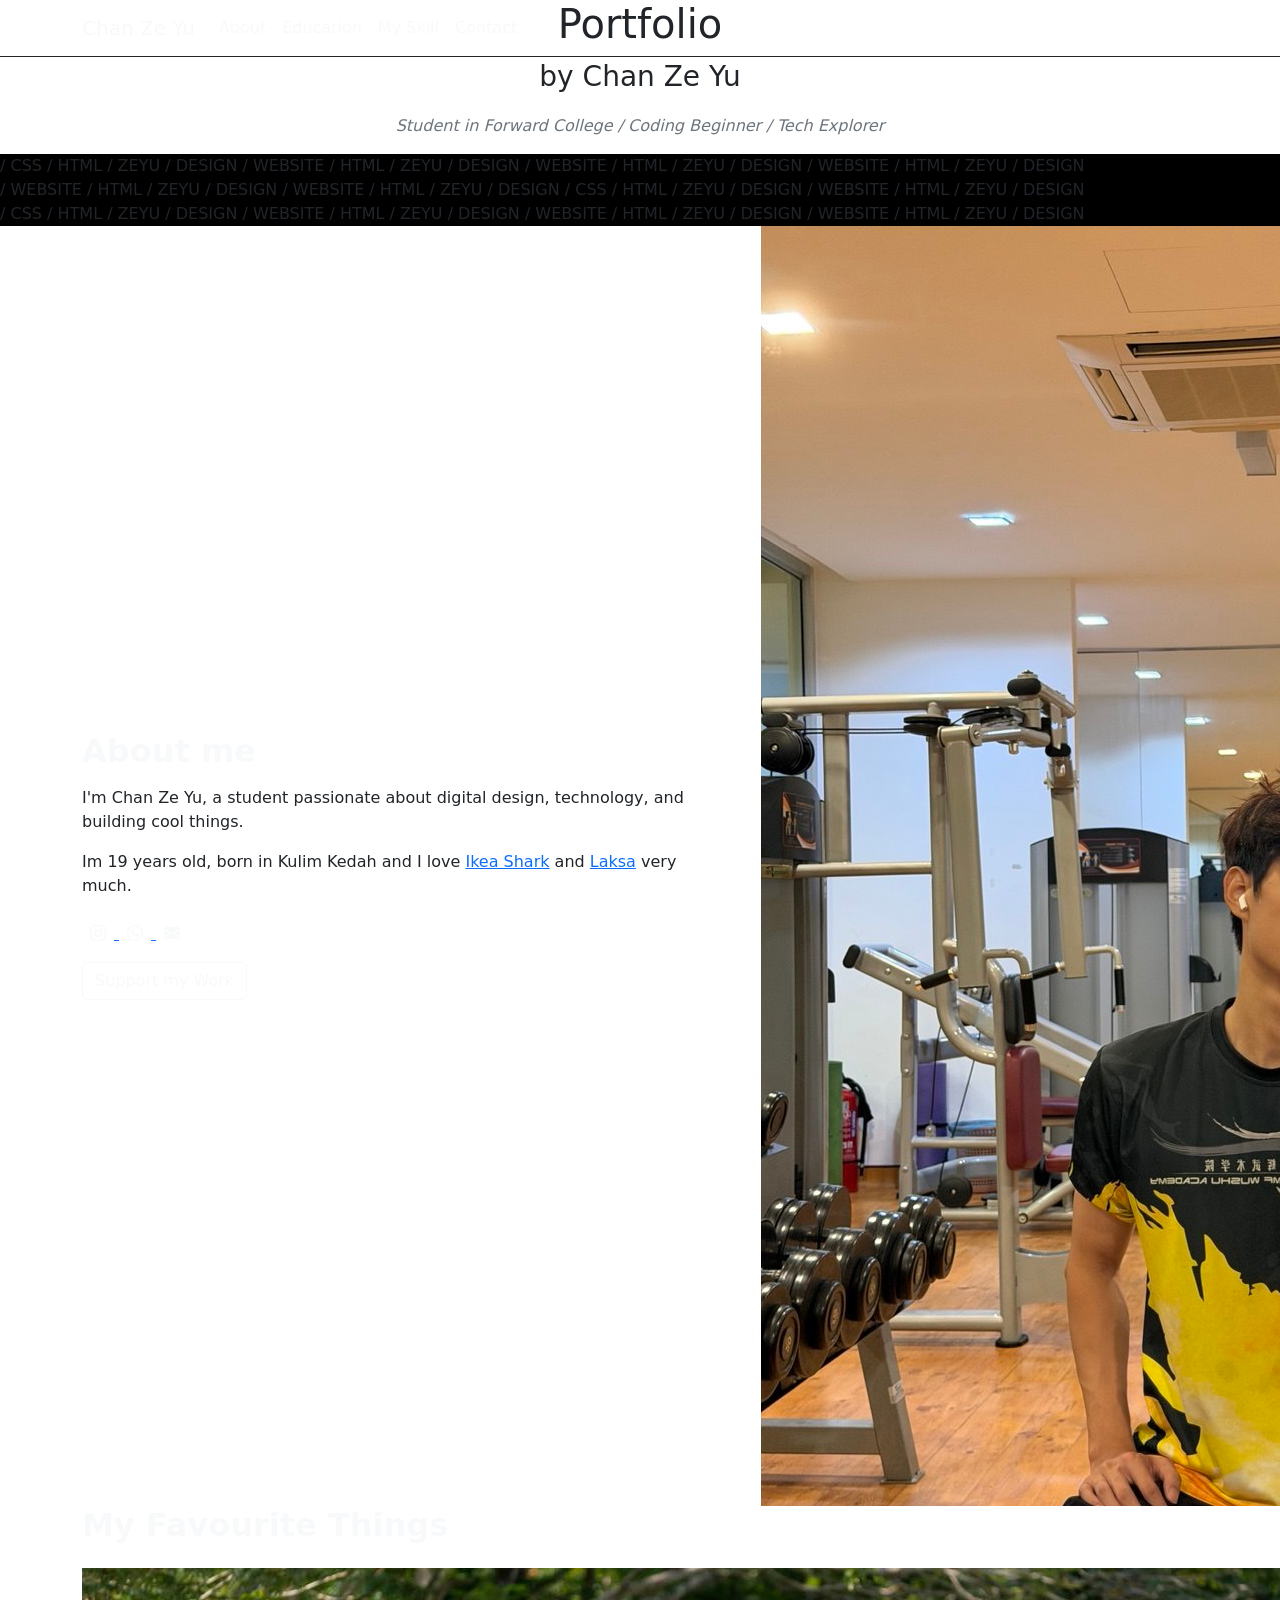
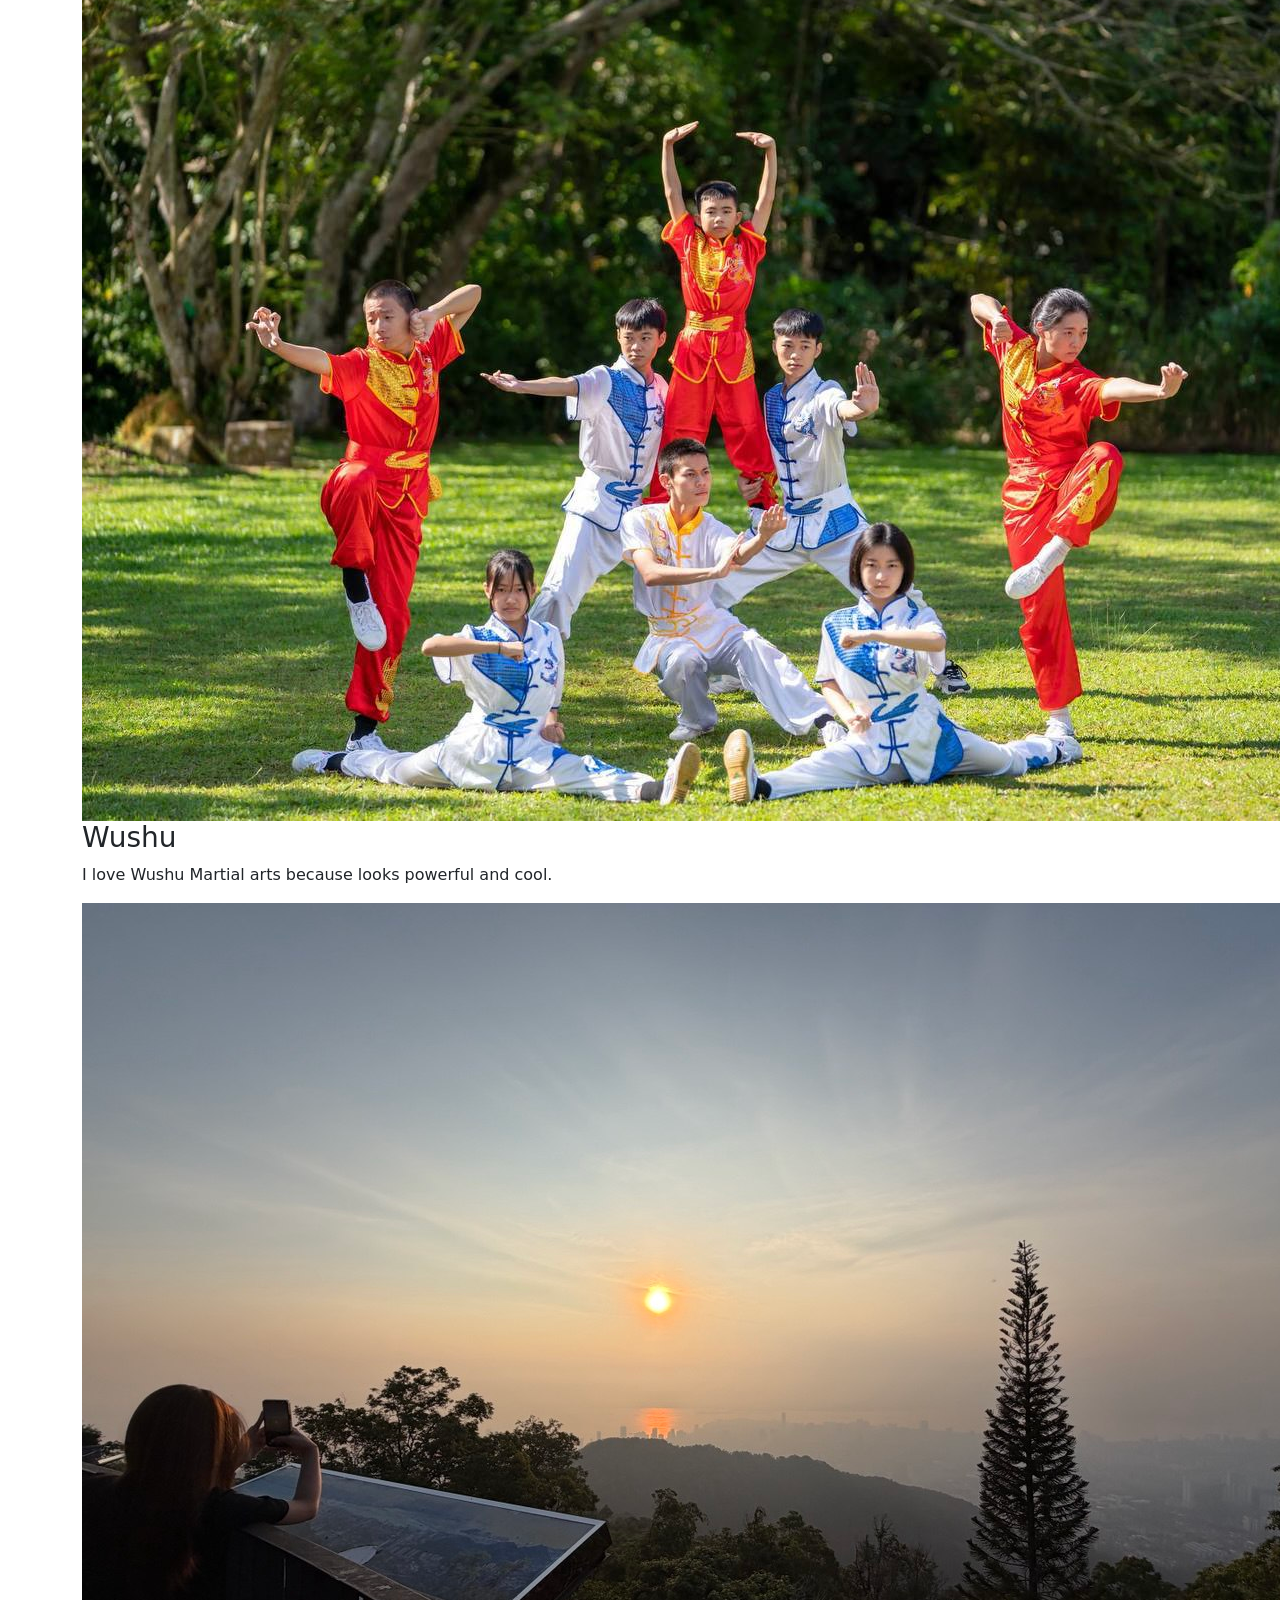
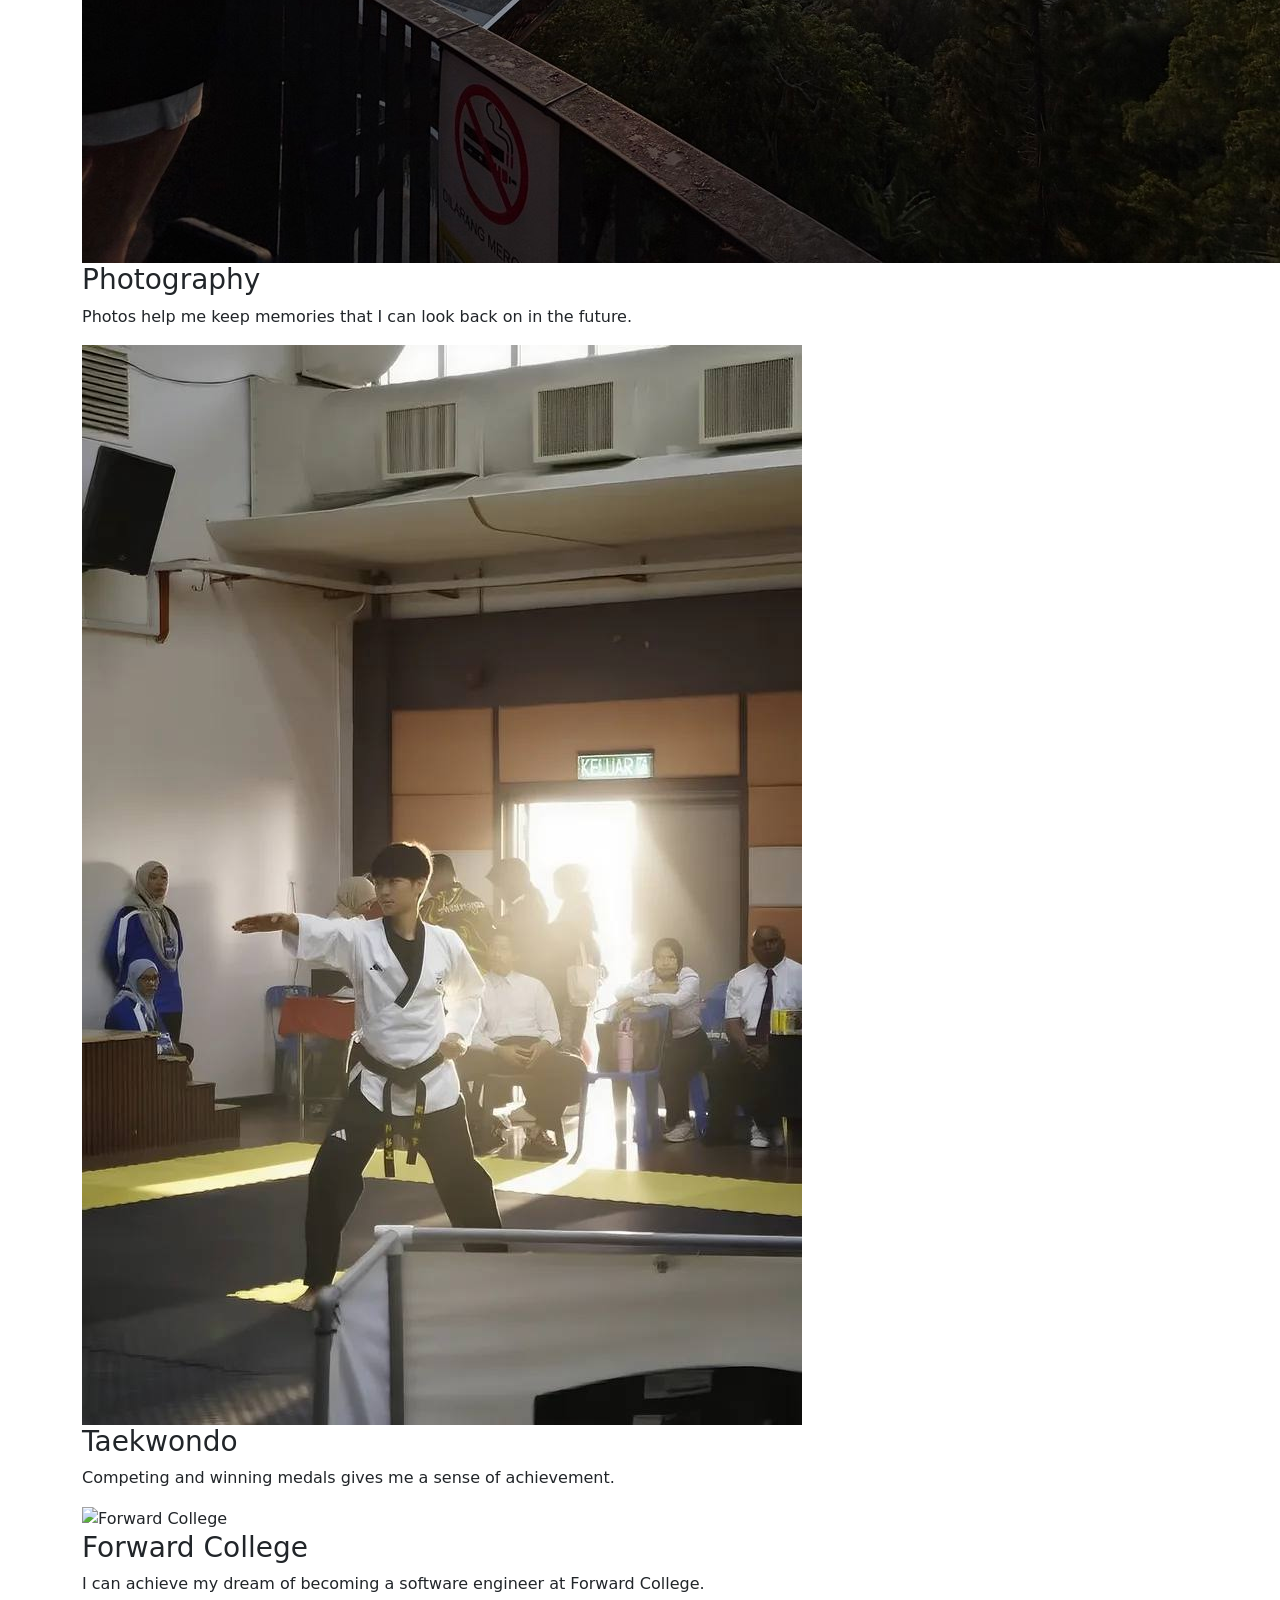
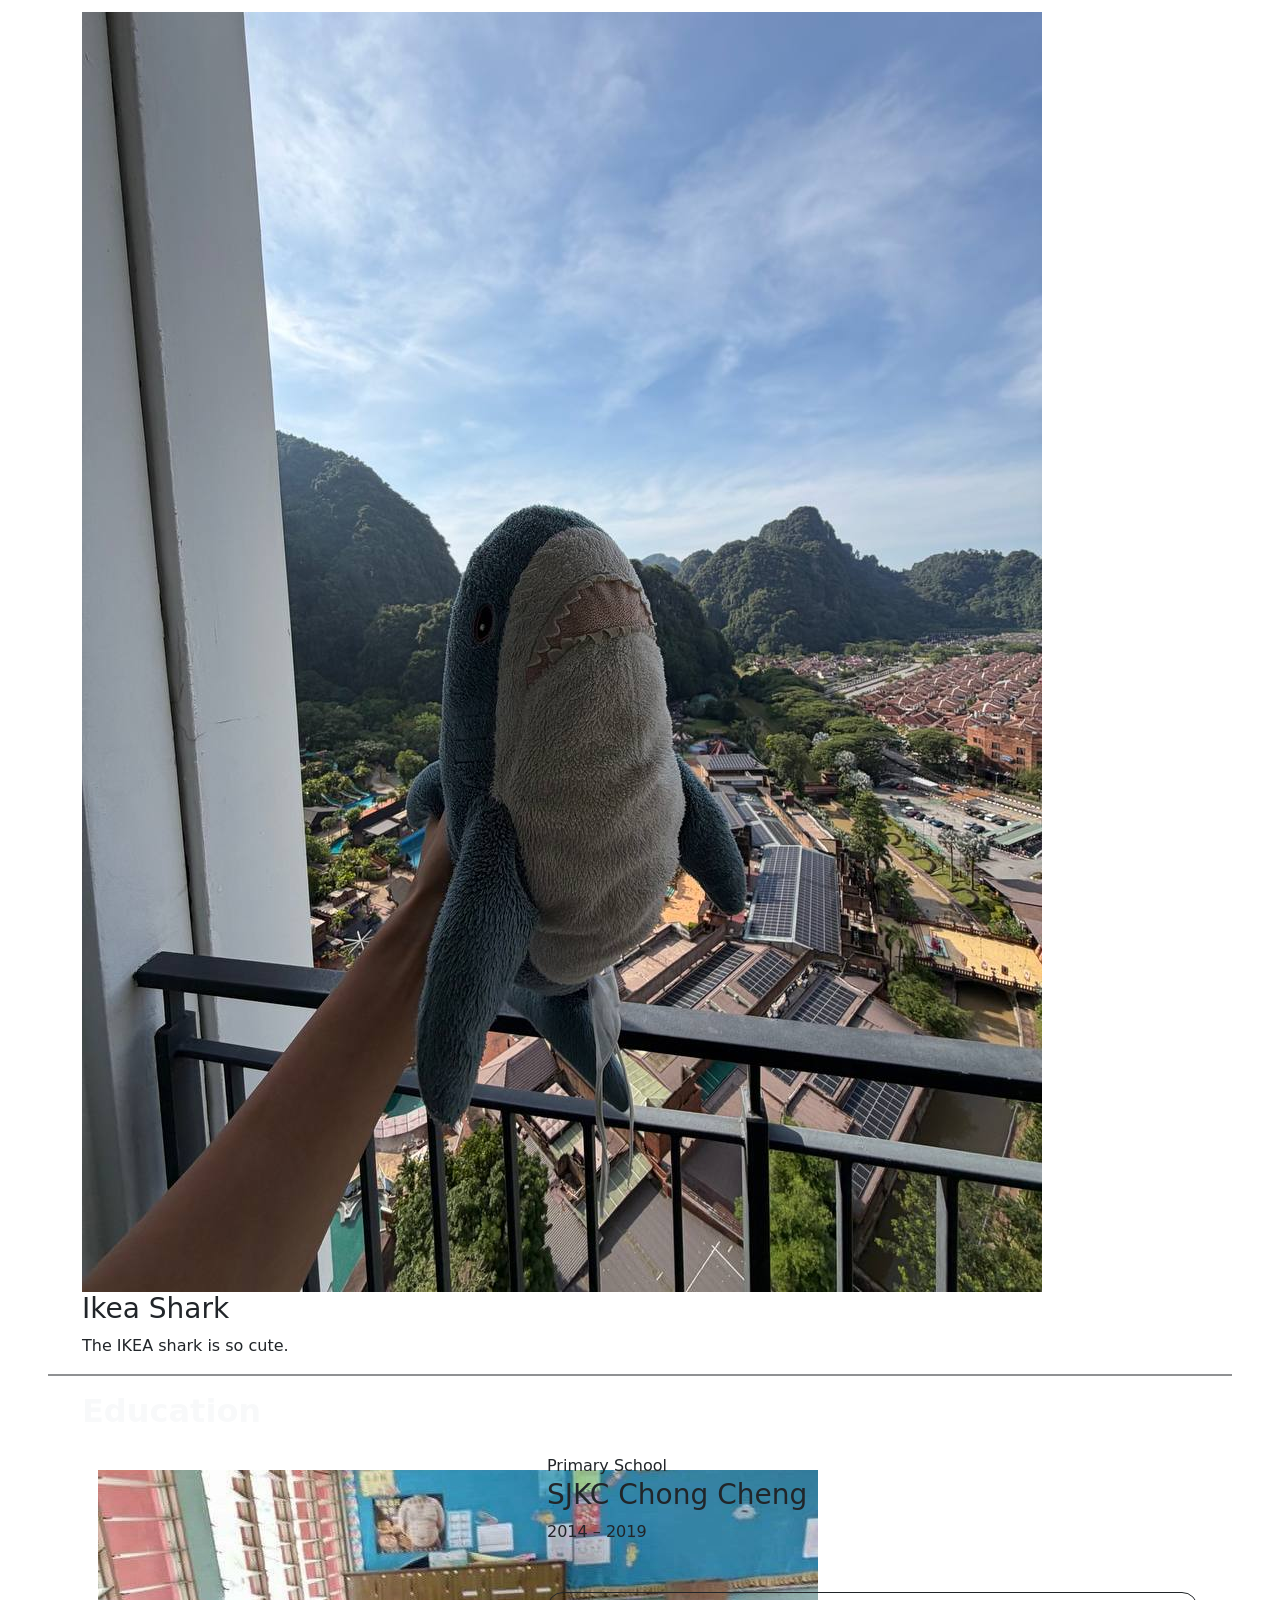
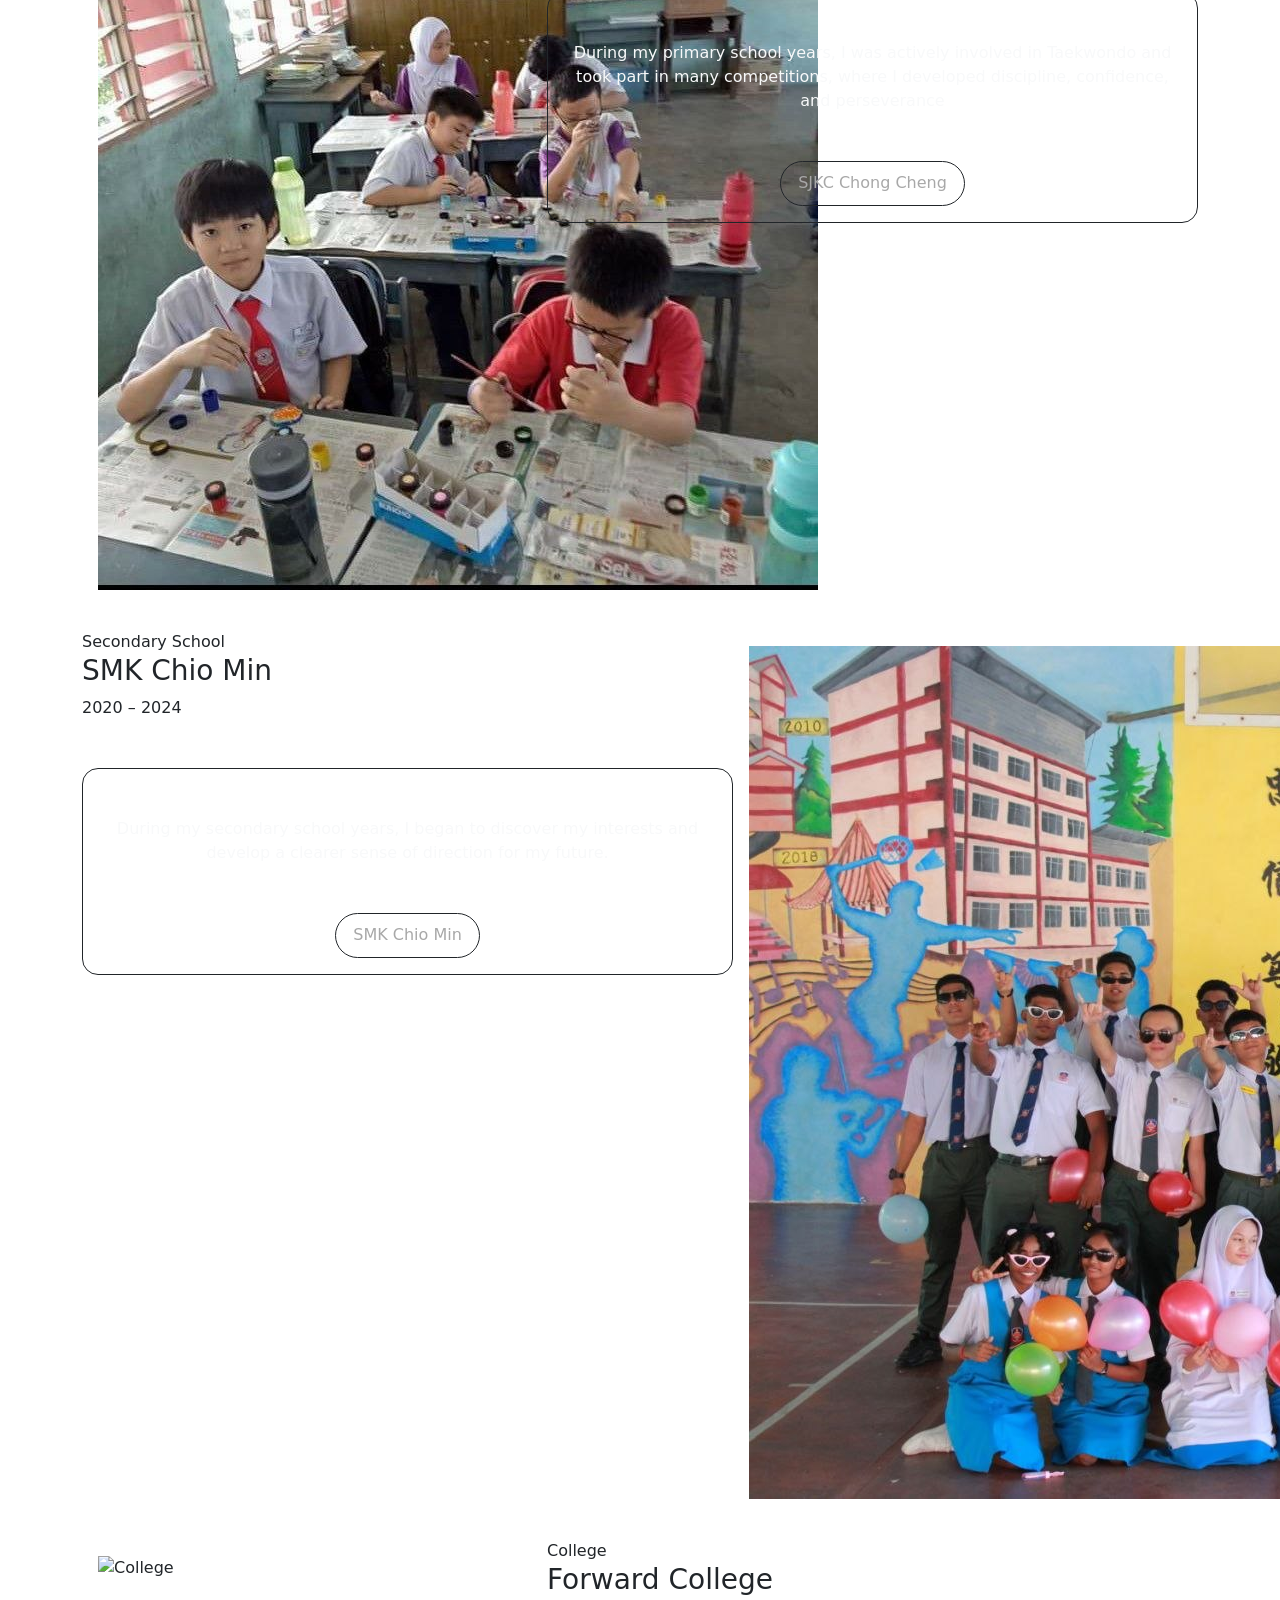
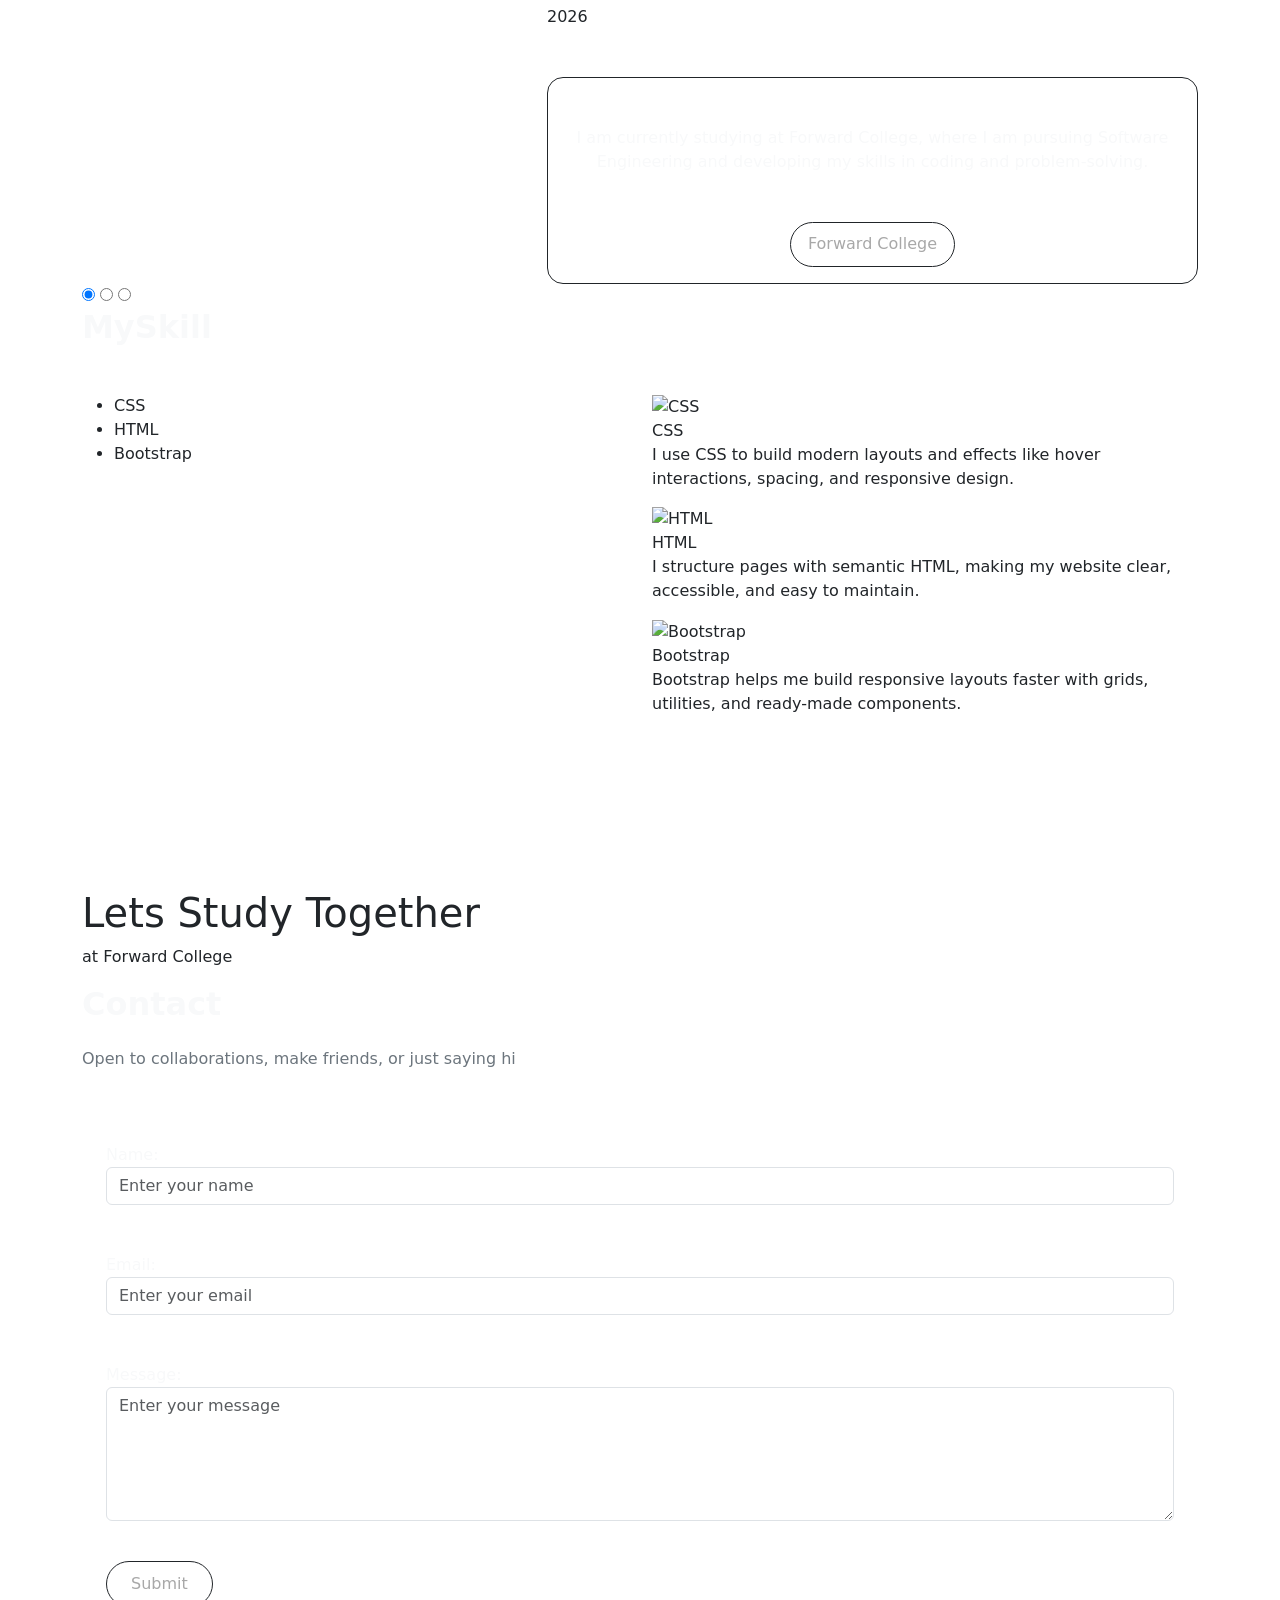
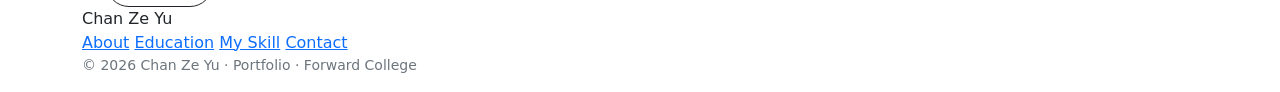
==== commit e9bdd3df: "last change" ====
--- a/portfolio/index.html
+++ b/portfolio/index.html
@@ -4,12 +4,12 @@
         <meta charset="UTF-8" />
         <meta name="viewport" content="width=device-width, initial-scale=1.0" />
         <title>Chan Ze Yu Portfolio</title>
-        <link rel="stylesheet" href="portfolio(3).css" />
+        <link rel="stylesheet" href="portfolio(4).css" />
         <!-- import Bootstrap -->
         <link href="https://cdn.jsdelivr.net/npm/bootstrap@5.3.8/dist/css/bootstrap.min.css" rel="stylesheet" integrity="sha384-sRIl4kxILFvY47J16cr9ZwB07vP4J8+LH7qKQnuqkuIAvNWLzeN8tE5YBujZqJLB" crossorigin="anonymous" />
         <script src="https://cdn.jsdelivr.net/npm/bootstrap@5.3.8/dist/js/bootstrap.bundle.min.js" integrity="sha384-FKyoEForCGlyvwx9Hj09JcYn3nv7wiPVlz7YYwJrWVcXK/BmnVDxM+D2scQbITxI" crossorigin="anonymous"></script>
         <!-- import Bootstrap icon -->
-         <link rel="stylesheet" href="https://cdn.jsdelivr.net/npm/bootstrap-icons@1.13.1/font/bootstrap-icons.min.css" />
+        <link rel="stylesheet" href="https://cdn.jsdelivr.net/npm/bootstrap-icons@1.13.1/font/bootstrap-icons.min.css" />
         <!-- import Google Fonts -->
         <link rel="preconnect" href="https://fonts.googleapis.com" />
         <link rel="preconnect" href="https://fonts.gstatic.com" crossorigin />
@@ -20,7 +20,7 @@
         <div id="navbar">
             <nav class="navbar navbar-expand-lg navbar-light fixed-top border-bottom border-dark">
                 <div class="container">
-                    <a class="navbar-brand permanent-marker-regular text-light " href="#">Chan Ze Yu</a>
+                    <a class="navbar-brand permanent-marker-regular text-light" href="#">Chan Ze Yu</a>
                     <button class="navbar-toggler" type="button" data-bs-toggle="collapse" data-bs-target="#navbarNav">
                         <span class="navbar-toggler-icon"></span>
                     </button>
@@ -29,7 +29,6 @@
                             <li class="nav-item">
                                 <a class="nav-link text-light" href="#about">About</a>
                             </li>
-
                             <li class="nav-item">
                                 <a class="nav-link text-light" href="#education">Education</a>
                             </li>
@@ -44,26 +43,24 @@
                 </div>
             </nav>
         </div>
+        
         <section>
             <div id="hero-section">
                 <div class="hero-content">
                     <h1 class="text-center bungee-regular">Portfolio</h1>
                     <p class="text-center fs-3 racing-sans-one-regular">by Chan Ze Yu</p>
                     <p class="text-center fs-6 fst-italic text-secondary">Student in Forward College / Coding Beginner / Tech Explorer</p>
-                    <!-- <div class="text-center">
-                        <a href="https://music.youtube.com/watch?v=atM4clNlfGo&si=avHQpBZeItLseKUt">
-                            <button class="btn btn-primary btn-secondary">Turn on BGM</button>
-                        </a>
-                    </div> -->
-                </div>
-            </div>
-        </section>
+                </div>
+            </div>
+        </section>
+
         <section>
             <div class="marquee-section permanent-marker-regular">
                 <div class="marquee-container bg-black p-50">
                     <div class="marquee-content-1">
+                        <!-- span 可以让里面的内容变成一块，so 不是一个字一个字去marquee 是一块去marquee -->
                         <span>/ CSS / HTML / ZEYU / DESIGN / WEBSITE / HTML / ZEYU / DESIGN </span>
-                        <!--repeat content -->
+                        <!--repeat content ，为了让第二个span 内容紧跟着第一个span 内容，第一个span 走完会有一个空白，要补 -->
                         <span>/ WEBSITE / HTML / ZEYU / DESIGN / WEBSITE / HTML / ZEYU / DESIGN </span>
                     </div>
                 </div>
@@ -83,6 +80,7 @@
                 </div>
             </div>
         </section>
+
         <section class="Introduce-Section" id="about">
             <div class="container">
                 <div class="row align-items-center g-5">
@@ -105,7 +103,6 @@
                                 <a href="mailto:chanzeyu2302@gmail.com?subject=Work Inquiry&body=Hello Chan Ze Yu, I would like to contact you.">
                                     <i class="bi bi-envelope-fill px-2 text-light"></i>
                                 </a>
-                                
                             </div>
                         </p>
                         <div class="about-actions d-flex flex-wrap gap-3">
@@ -187,7 +184,6 @@
                     <div class="edu-item mb-4">
                         <div class="row g-0">
                             <div class="col-12 col-md-5 p-3">
-                                <!-- https://scontent.fkul10-2.fna.fbcdn.net/v/t39.30808-6/536273670_772234525565991_568131864875464870_n.jpg?_nc_cat=100&ccb=1-7&_nc_sid=dd6889&_nc_ohc=-3yZVJR20xQQ7kNvwG2M6ZR&_nc_oc=AdprQRVL9PKRq0v644AIWTzn4xFzCiqwE0S5m-BshrfcAFab70VcBk-1tiTWBf9k82PAu6Y2y0GBevBUVm0tBBrI&_nc_zt=23&_nc_ht=scontent.fkul10-2.fna&_nc_gid=Fim55ChYVDvd529FAyYg-g&_nc_ss=7a3a8&oh=00_Af1ADSm6xRO034banT8os7M3B3O54qKLqhDli3YNde1aPg&oe=69DC3DAE -->
                                 <img class="edu-photo" src="..\images\photo_2_2026-04-09_00-40-43.jpg" alt="SJKC Chong Cheng" />
                             </div>
                             <div class="col-12 col-md-7">
@@ -195,11 +191,10 @@
                                     <div class="edu-label">Primary School</div>
                                     <h3 class="edu-title">SJKC Chong Cheng</h3>
                                     <p class="edu-time">2014 – 2019</p>
-                                    <!-- 我要做一个我的鼠标放上去，这个container 里面才会出内容 （还没有完成） -->
                                     <div class="edu-paragraft text-center mt-5 border border-dark rounded-4">
                                         <p class="text-light text-center my-5 px-3">During my primary school years, I was actively involved in Taekwondo and took part in many competitions, where I developed discipline, confidence, and perseverance</p>
                                         <div class="edu-btn">
-                                            <a href="https://www.facebook.com/ChongChengKulimKedah" class="edu-inbtn text-decoration-none ">
+                                            <a href="https://www.facebook.com/ChongChengKulimKedah" class="edu-inbtn text-decoration-none">
                                                 <button class="btn mb-3 border border-dark" style="background-color: rgba(255, 255, 255, 0); color: rgb(168, 168, 168); border-radius: 999px; padding: 0.6rem 1.05rem">SJKC Chong Cheng</button>
                                             </a>
                                         </div>
@@ -208,6 +203,7 @@
                             </div>
                         </div>
                     </div>
+
                     <!-- Sizing Chart 
                     col-xs: Extra small devices (phones, less than 576px)
                     col-sm: Small devices (landscape, 576px and up)
@@ -218,7 +214,7 @@
 
                     <!-- secondary school -->
                     <div class="edu-item mb-4">
-                        <div class="row g-0h">
+                        <div class="row g-0">
                             <div class="col-12 col-md-7 order-2 order-md-1">
                                 <div class="edu-body">
                                     <div class="edu-label">Secondary School</div>
@@ -267,30 +263,27 @@
             </div>
         </section>
 
-        <hr class="border border-dark opacity-50 mx-5" style="background: transparent; opacity: 0; border: none; padding: 0; margin: 0" />
+        <hr style="background: transparent; opacity: 0; border: none; padding: 0; margin: 0" />
 
         <!-- My Skill Section -->
         <section class="myskill myskill-section" id="myskill">
             <div class="container myskill-wrap">
-                <!-- type="radio" 是单选按钮。多多个radio只能选择一个radio 按 -->
-                <!-- checked 是默认勾选（页面refresh 过后就会默认勾选taekwondo ，其他的就是unchecked -->
-                <!-- 用<input> 因为可以有让浏览器知道你勾哪一个 -->
-                <!-- <input class="myskill-radio" type="radio" name="myskill" id="skill-taekwondo" checked />
-                <input class="myskill-radio" type="radio" name="myskill" id="skill-wushu" /> -->
+                <!-- type="radio" 是单选按钮。多个 radio 只能选择一个 -->
+                <!-- checked 是默认勾选（页面 refresh 过后就会默认勾选 css） -->
+                <!-- 用 <input> 因为可以让浏览器知道你勾哪一个 -->
                 <input class="myskill-radio" type="radio" name="myskill" id="skill-css" checked/>
                 <input class="myskill-radio" type="radio" name="myskill" id="skill-html" />
                 <input class="myskill-radio" type="radio" name="myskill" id="skill-bootstrap" />
 
                 <div class="row align-items-start g-4 myskill-layout">
                     <h2 class="text-light fw-semibold mb-4 bungee-regular">MySkill</h2>
+
+                    <!-- [RESPONSIVE] col-12 col-lg-6：
+                         手机上两个 col 各占 12 格（全宽，竖排）
+                         桌面 lg 以上各占 6 格（左右各半，横排）
+                         这是 Bootstrap 自带的 responsive，不需要额外改 -->
                     <div class="col-12 col-lg-6">
                         <ul class="myskill-list">
-                            <!-- <li>
-                                <label class="myskill-item" for="skill-taekwondo">Taekwondo</label>
-                            </li>
-                            <li>
-                                <label class="myskill-item" for="skill-wushu">Wushu</label>
-                            </li> -->
                             <li>
                                 <label class="myskill-item" for="skill-css">CSS</label>
                             </li>
@@ -302,25 +295,9 @@
                             </li>
                         </ul>
                     </div>
-                    <!-- 照片做slide ,还没有完成 ,myskill 可以做两个card , 真的要展现skill -->
+
                     <div class="col-12 col-lg-6">
                         <div class="myskill-preview">
-                            <!-- <div class="myskill-panel" data-skill-panel="taekwondo">
-                                <img class="myskill-img" src="..\images\photo_2026-04-10_00-46-46.jpg" alt="Taekwondo" />
-                                <div>
-                                    <div class="myskill-title">Taekwondo</div>
-                                    <p class="myskill-text">Taekwondo taught me discipline, focus, and confidence. I enjoy training and challenging myself.</p>
-                                </div>
-                            </div>
-
-                            <div class="myskill-panel" data-skill-panel="wushu">
-                                <img class="myskill-img" src="..\images\photo_1_2026-04-08_10-50-39.jpg" alt="Wushu" />
-                                <div>
-                                    <div class="myskill-title">Wushu</div>
-                                    <p class="myskill-text">I love Wushu because it looks powerful and elegant. It helps me improve coordination and strength.</p>
-                                </div>
-                            </div> -->
-
                             <div class="myskill-panel" data-skill-panel="css">
                                 <img class="myskill-img" src="https://images.unsplash.com/photo-1526498460520-4c246339dccb?auto=format&fit=crop&w=1200&q=80" alt="CSS" />
                                 <div>
@@ -355,7 +332,6 @@
                 <video autoplay muted loop playsinline class="study-together-video">
                     <source src="..\images\Video Background in Purple Pink Green Gradient Style.mp4" type="video/mp4" />
                 </video>
-
                 <div class="container study-together-content">
                     <h1 class="permanent-marker-regular">Lets Study Together</h1>
                     <p class="permanent-marker-regular">at Forward College</p>
@@ -366,34 +342,25 @@
         <section class="contact contact-section" id="contact">
             <div class="container contact-wrap">
                 <h2 class="text-light fw-semibold mb-4 bungee-regular">Contact</h2>
-                <p class=" text-secondary mb-5" style="max-width: 540px;">Open to collaborations, quick questions, or just saying hi — reach me through any channel below.</p>
+                <p class="text-secondary mb-5" style="max-width: 540px;">Open to collaborations, make friends, or just saying hi</p>
                 <div class="container-form">
-            <!-- Bootstrap Form -->
-            <form>
-                <div class="form-group p-4 text-light">
-                    <label for="name">Name:</label>
-                    <input type="text" class="form-control" id="name" placeholder="Enter your name" />
-                </div>
-                <div class="form-group p-4 text-light">
-                    <label for="email">Email:</label>
-                    <input type="email" class="form-control" id="email" placeholder="Enter your email" />
-                </div>
-                <div class="form-group p-4 text-light">
-                    <label for="message">Message:</label>
-                    <textarea class="form-control height-300" id="message" placeholder="Enter your message" rows="5"></textarea>
-                </div>
-                <!-- <div class="form-group p-4 text-light">
-                    <label for="referral">How did you hear about us?</label>
-                    <select id="referral" name="referral" class="form-control">
-                        <option value="">Select an option</option>
-                        <option value="friend">Friend</option>
-                        <option value="social_media">Social Media</option>
-                        <option value="advertisement">Advertisement</option>
-                    </select>
-                </div> -->
-                <button type="submit" class="btn border border-dark mx-4 px-4 mt-3" style="background-color: rgba(255, 255, 255, 0); color: rgb(168, 168, 168); border-radius: 999px; padding: 0.6rem 1.05rem" ;>Submit</button>
-            </form>
-        </div>
+                    <!-- Bootstrap Form -->
+                    <form>
+                        <div class="form-group p-4 text-light">
+                            <label for="name">Name:</label>
+                            <input type="text" class="form-control" id="name" placeholder="Enter your name" />
+                        </div>
+                        <div class="form-group p-4 text-light">
+                            <label for="email">Email:</label>
+                            <input type="email" class="form-control" id="email" placeholder="Enter your email" />
+                        </div>
+                        <div class="form-group p-4 text-light">
+                            <label for="message">Message:</label>
+                            <textarea class="form-control height-300" id="message" placeholder="Enter your message" rows="5"></textarea>
+                        </div>
+                        <button type="submit" class="btn border border-dark mx-4 px-4 mt-3" style="background-color: rgba(255, 255, 255, 0); color: rgb(168, 168, 168); border-radius: 999px; padding: 0.6rem 1.05rem">Submit</button>
+                    </form>
+                </div>
             </div>
         </section>
 
@@ -411,8 +378,8 @@
                 </div>
             </div>
         </footer>
-        
-        <!-- scroll下去会有NAVbar 会transparent  -->
+
+        <!-- scroll 下去会有 navbar 会 transparent -->
         <script>
             (function () {
                 var nav = document.querySelector("#navbar nav.navbar");
@@ -432,4 +399,4 @@
             })();
         </script>
     </body>
-</html>
+</html>
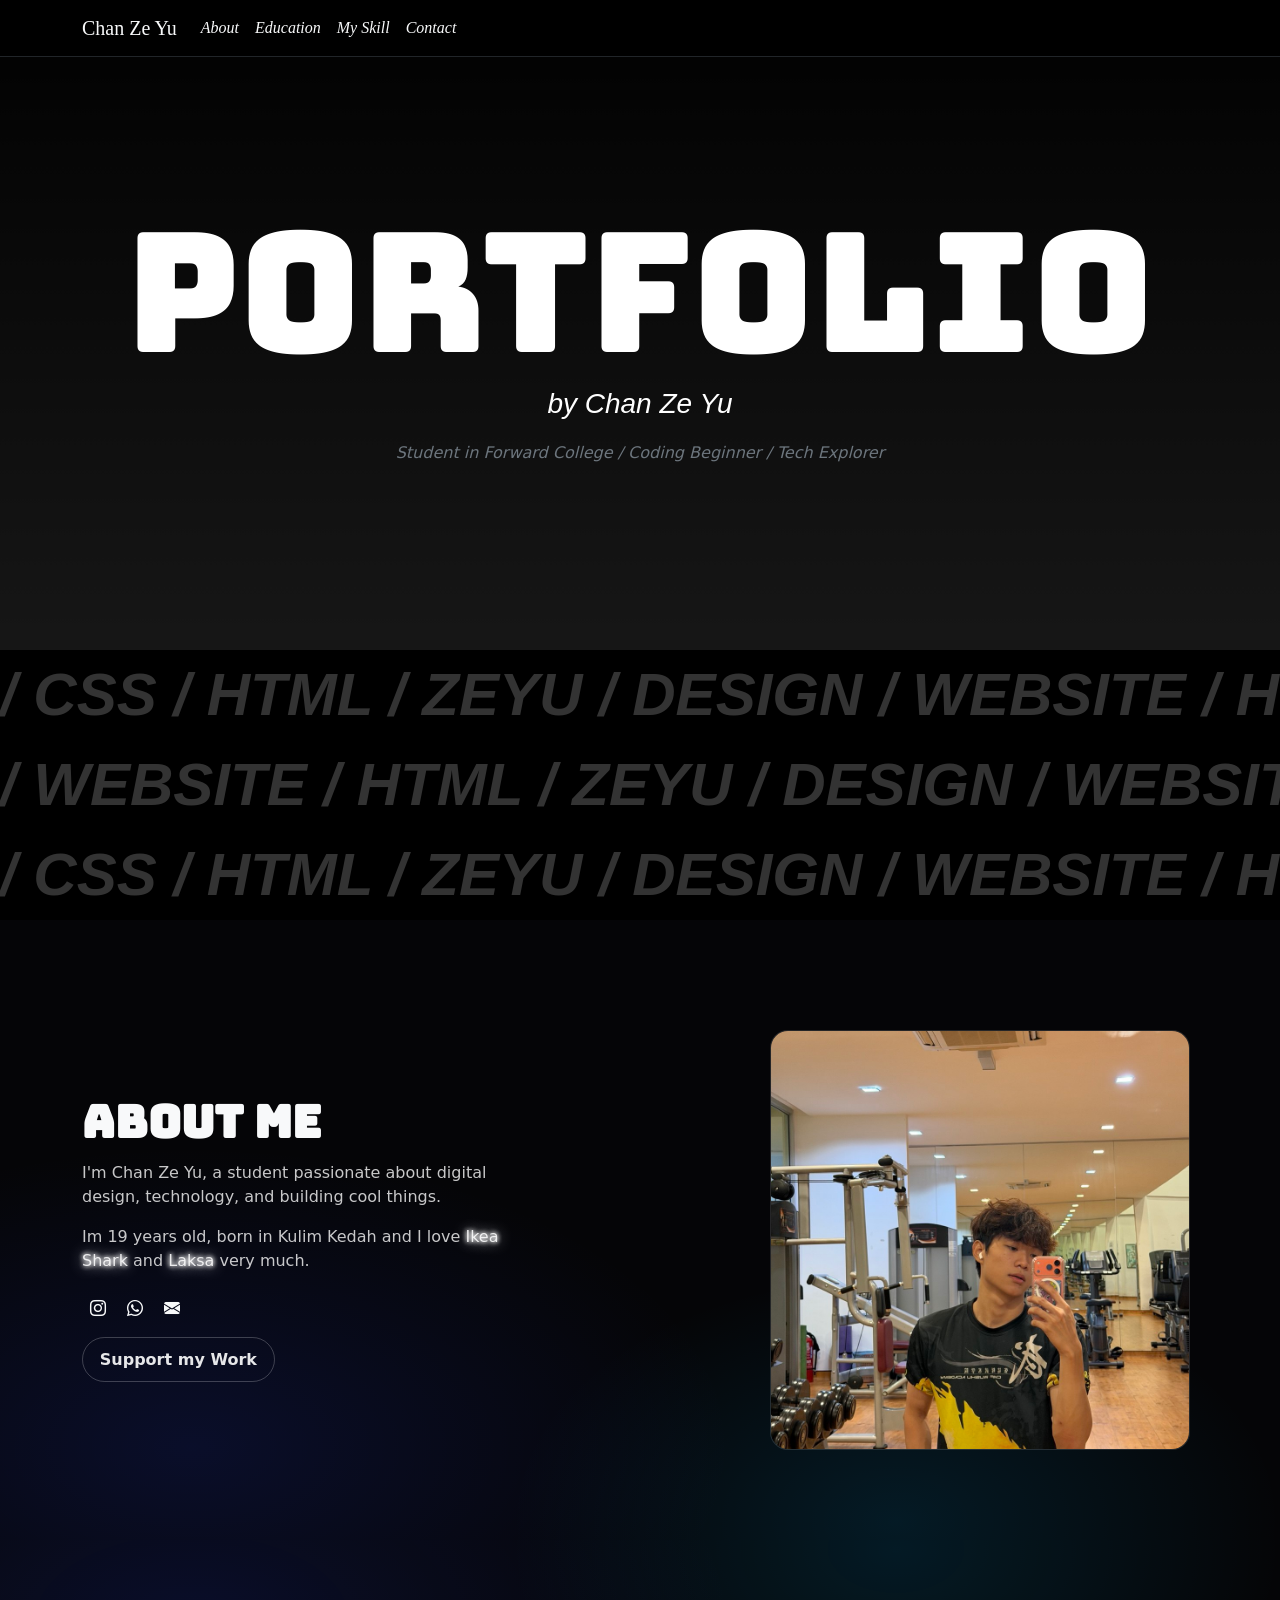
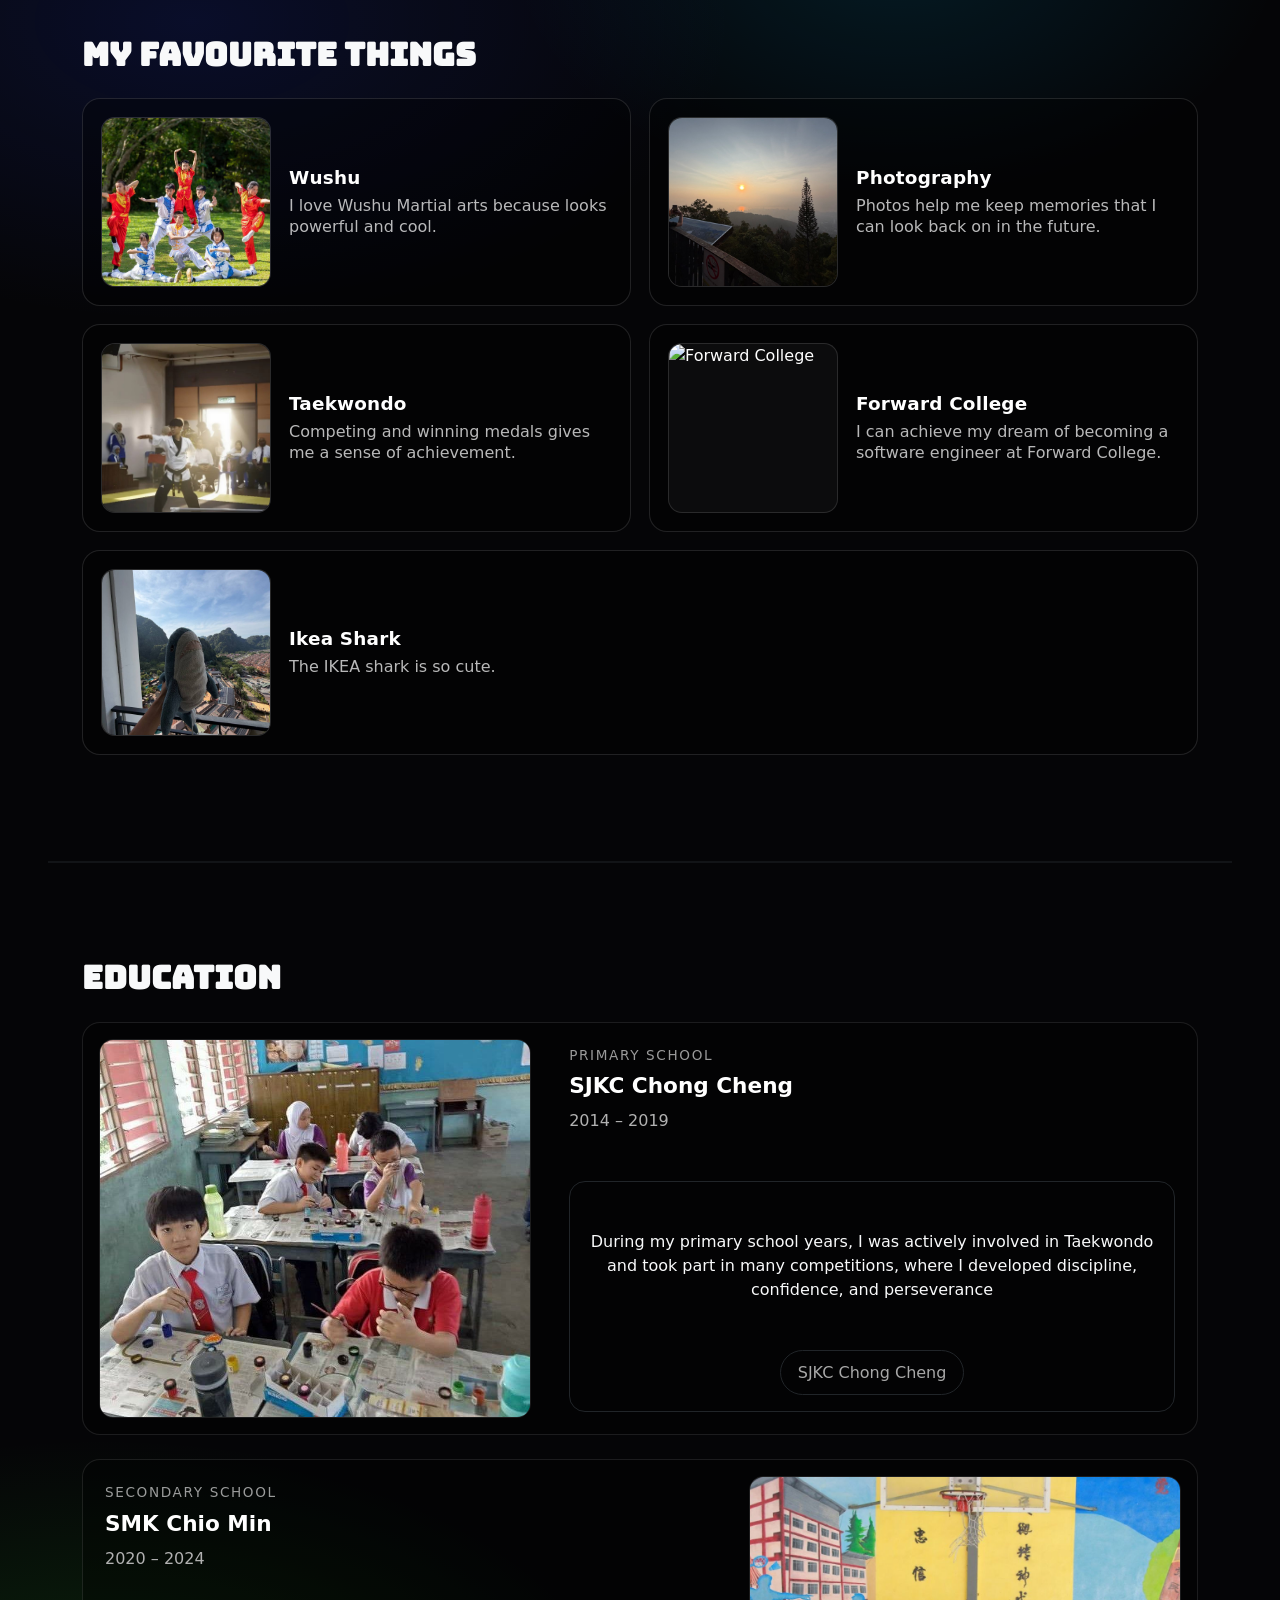
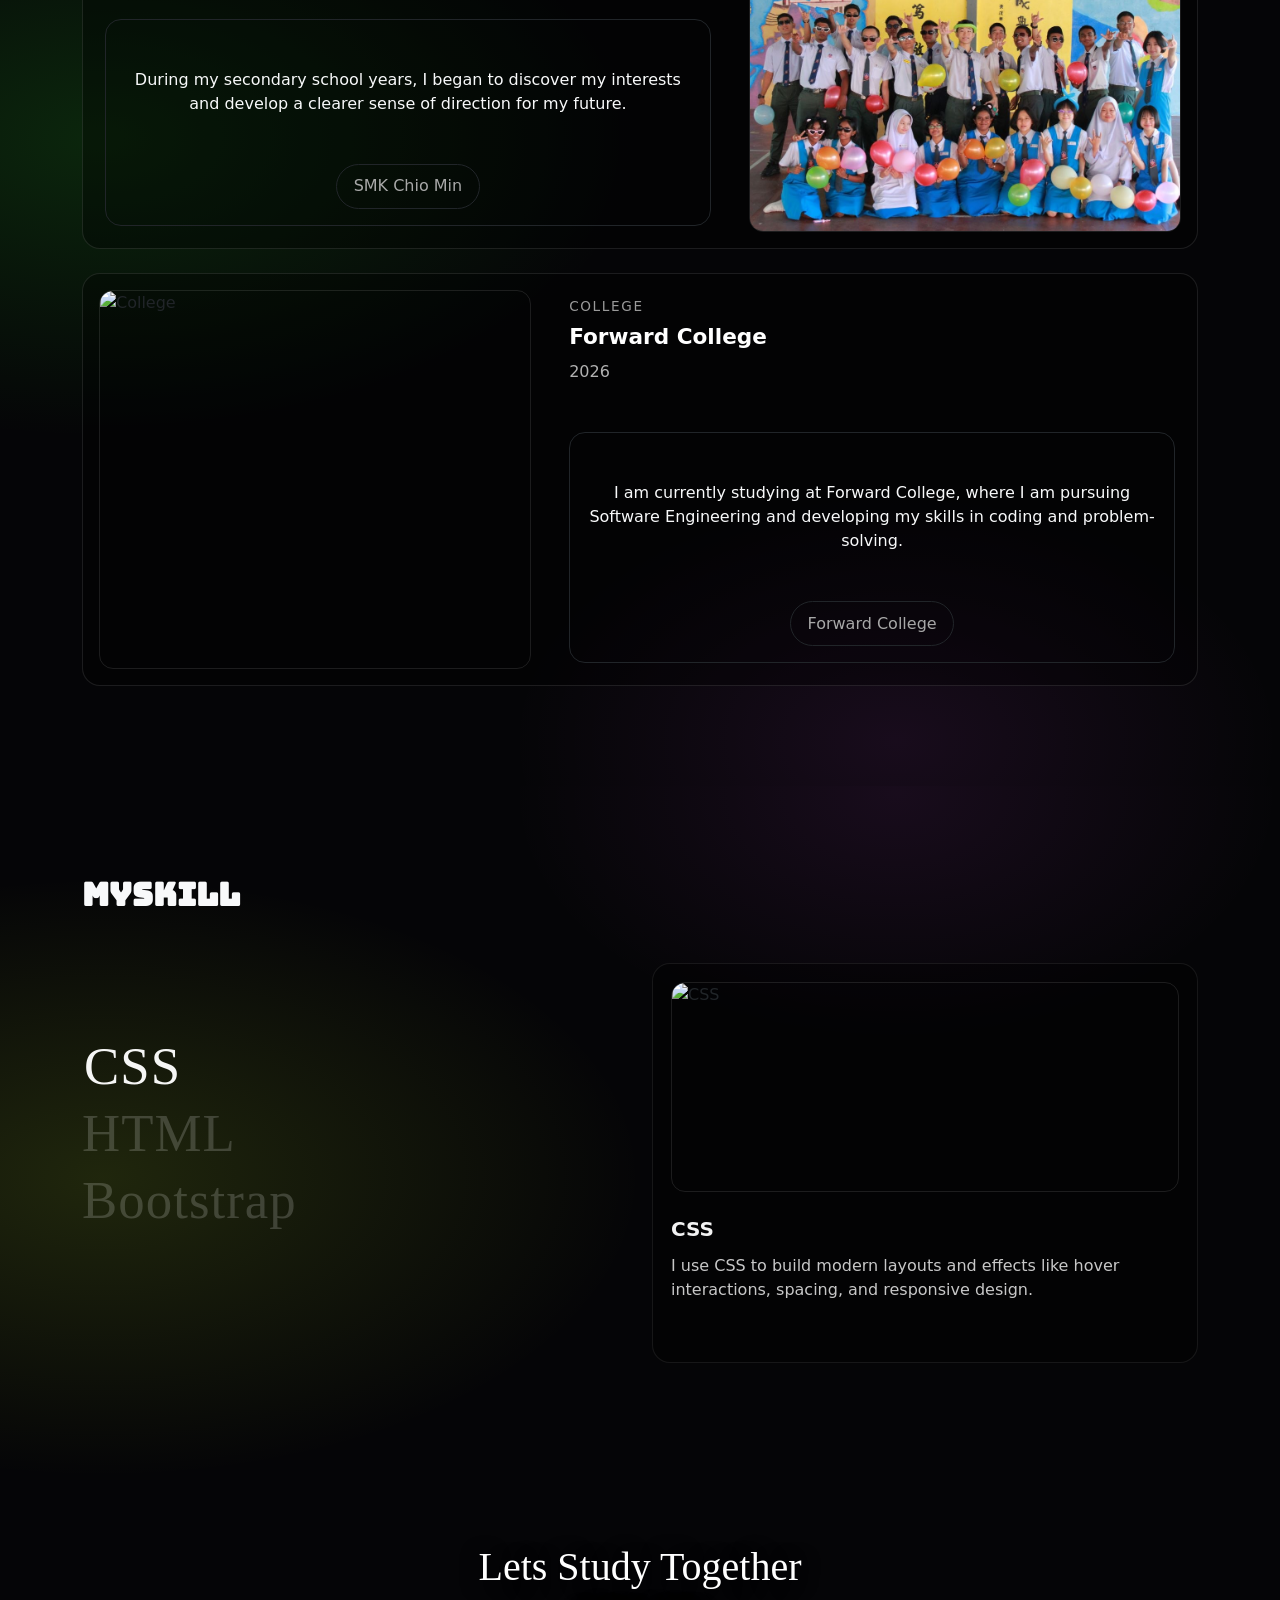
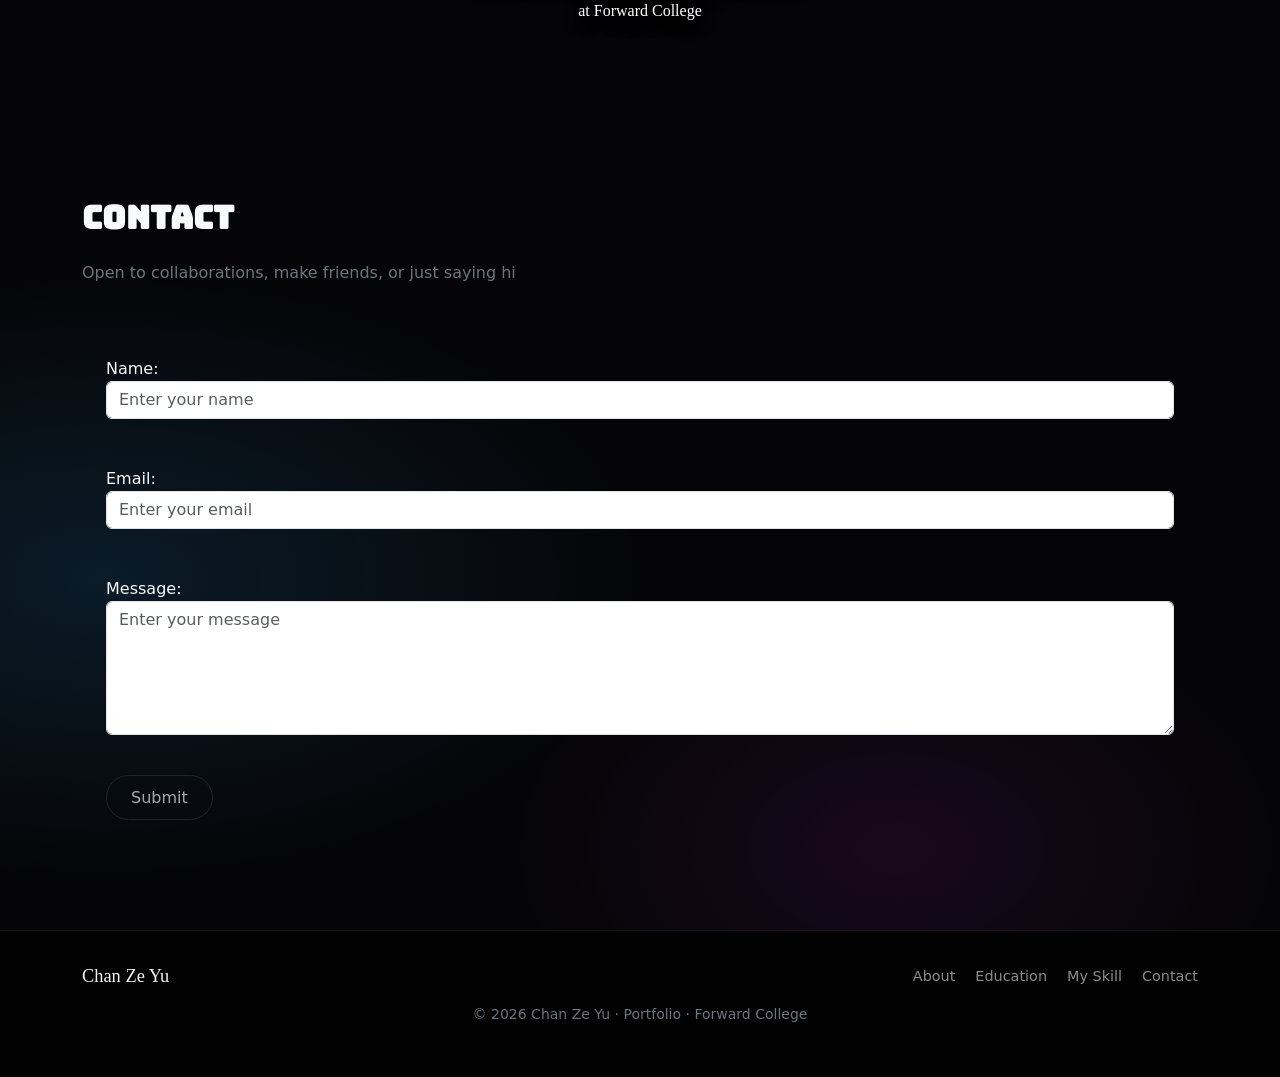
==== commit 0ac7b73a: "Final" ====
--- a/portfolio/index.html
+++ b/portfolio/index.html
@@ -4,7 +4,7 @@
         <meta charset="UTF-8" />
         <meta name="viewport" content="width=device-width, initial-scale=1.0" />
         <title>Chan Ze Yu Portfolio</title>
-        <link rel="stylesheet" href="portfolio(4).css" />
+        <link rel="stylesheet" href="portfolio(3).css" />
         <!-- import Bootstrap -->
         <link href="https://cdn.jsdelivr.net/npm/bootstrap@5.3.8/dist/css/bootstrap.min.css" rel="stylesheet" integrity="sha384-sRIl4kxILFvY47J16cr9ZwB07vP4J8+LH7qKQnuqkuIAvNWLzeN8tE5YBujZqJLB" crossorigin="anonymous" />
         <script src="https://cdn.jsdelivr.net/npm/bootstrap@5.3.8/dist/js/bootstrap.bundle.min.js" integrity="sha384-FKyoEForCGlyvwx9Hj09JcYn3nv7wiPVlz7YYwJrWVcXK/BmnVDxM+D2scQbITxI" crossorigin="anonymous"></script>
@@ -382,20 +382,27 @@
         <!-- scroll 下去会有 navbar 会 transparent -->
         <script>
             (function () {
+                // 找到 navbar 这个元素
                 var nav = document.querySelector("#navbar nav.navbar");
+                // 如果没有找到 navbar 就 return 掉
                 if (!nav) return;
+                // scroll down 到 48px 的时候 navbar 就会加上 .navbar-scrolled 这个 class，scroll up 回到 48px 以内的时候就会 remove 掉 .navbar-scrolled 这个 class
                 var threshold = 48;
 
                 function updateNav() {
+                    // if 从上scroll down 
                     if (window.scrollY > threshold) {
+                        // add .navbar-scrolled class to nav
                         nav.classList.add("navbar-scrolled");
+                        // 如果不是
                     } else {
+                        // remove .navbar-scrolled class from nav
                         nav.classList.remove("navbar-scrolled");
                     }
                 }
 
-                window.addEventListener("scroll", updateNav, { passive: true });
-                updateNav();
+                // 告诉window (browser) 每次 scroll 的时候都 call updateNav 这个 function 来更新 navbar 的状态
+                window.addEventListener("scroll", updateNav);
             })();
         </script>
     </body>
--- a/portfolio/portfolio(3).css
+++ b/portfolio/portfolio(3).css
@@ -0,0 +1,777 @@
+*,
+*::before,
+*::after {
+    box-sizing: border-box;
+    margin: 0px;
+    padding: 0px;
+}
+
+html,
+body {
+    height: 100%;
+    background: #050507;
+}
+
+body {
+    overflow-x: hidden;
+}
+
+/* import Google Fonts */
+.bitcount-grid-double-ink {
+    font-family: "Bitcount Grid Double Ink", system-ui;
+    font-optical-sizing: auto;
+    font-weight: 400px;
+    font-style: normal;
+    font-variation-settings:
+        "slnt" 0,
+        "CRSV" 0.5,
+        "ELSH" 0,
+        "ELXP" 0,
+        "SZP1" 0,
+        "SZP2" 0,
+        "XPN1" 0,
+        "XPN2" 0,
+        "YPN1" 0,
+        "YPN2" 0;
+}
+
+/* Font "Portfolio" */
+.bungee-regular {
+    font-family: "Bungee", sans-serif;
+    font-weight: 400;
+    font-style: normal;
+}
+
+/*Name Chan Ze Yu on NavBar*/
+.permanent-marker-regular {
+    font-family: "Permanent Marker", cursive;
+    font-weight: 400;
+    font-style: normal;
+}
+
+.oranienbaum-regular {
+    font-family: "Oranienbaum", serif;
+    font-weight: 400;
+    font-style: italic;
+}
+
+.racing-sans-one-regular {
+    font-family: "Racing Sans One", sans-serif;
+    font-weight: 400;
+    font-style: italic;
+}
+
+.emblema-one-regular {
+    font-family: "Emblema One", system-ui;
+    font-weight: 400;
+    font-style: normal;
+}
+
+.knewave-regular {
+    font-family: "Knewave", system-ui;
+    font-weight: 400;
+    font-style: normal;
+}
+
+.luckiest-guy-regular {
+    font-family: "Luckiest Guy", cursive;
+    font-weight: 400;
+    font-style: normal;
+}
+
+/* CSS */
+.navbar {
+    background-color: rgb(0, 0, 0);
+    transition: background-color 0.35s ease;
+}
+
+/* 向下滚动时：半透明，可隐约看到下方内容 */
+/* 配合JavaScript */
+.navbar.navbar-scrolled {
+    background-color: rgba(0, 0, 0, 0.55);
+    backdrop-filter: blur(10px);
+    -webkit-backdrop-filter: blur(10px);
+}
+
+/* ─── Hero Section ─────────────────────────────────────────
+   [RESPONSIVE FIX]
+   原本 height: 650px 是固定高度，手机上字体 12rem 比容器还高会被裁掉。
+   改成 min-height: 650px → 容器可以随内容撑开，不会裁切文字。
+   加 padding-top: 80px 是因为 navbar fixed-top 高度约 60px，
+   防止内容被 navbar 遮住。
+   加 padding-left/right 防止文字贴到手机屏幕边缘。
+   ─────────────────────────────────────────────────────── */
+.hero-content {
+    background-image: url(../images/blackc.png);
+    background-size: cover;          
+    background-position: center;     
+    min-height: 650px;               /* 让container以撑开 */
+    display: flex;
+    flex-direction: column;
+    justify-content: center;
+    color: white;
+    padding: 80px 1.5rem 40px;      /* 上留空给 navbar，左右防贴边 */
+}
+
+.hero-content h1 {
+    font-size: clamp(3.5rem, 13vw, 11rem); /*clamp 属性可以自动调整字体大小 ，*/
+    line-height: 1;                         
+    word-break: break-word;                 /* 可以切断文字因为Portfolio 很长 */
+}
+
+/* linear - the animation has the same speed from start to finish
+                ease - default value, start slow, then fast, end slow
+                ease-in - animation has slow start
+                ease-out - animation has slow end
+                ease-in-out - animation has both slow start and slow end
+            */
+
+.marquee-section {
+    background-image: url(../images/blackd.png);
+    background-size: cover;
+    /*control size the image，不要给背景图片一直repeat*/
+    height: 270px;
+    background-position: center;
+    /*positionning the image ，给背景图片去中间*/
+}
+
+/* animation slider marquee */
+.marquee-container {
+    overflow: hidden;
+    width: 100%;
+}
+
+
+.marquee-content-1 {
+    display: flex;
+    /* 不要wrap ，不会换行 */
+    white-space: nowrap;
+    /* 这里的 20s 是滚动速度（完成一次动画循环要20秒） */
+    animation: scroll-left 20s linear infinite;
+}
+
+.marquee-content-2 {
+    display: flex;
+    white-space: nowrap;
+    /* 这里的 20s 是滚动速度（完成一次动画循环要20秒） */
+    animation: scroll-left 20s linear infinite;
+}
+
+.marquee-content-3 {
+    display: flex;
+    white-space: nowrap;
+    /* 这里的 20s 是滚动速度（完成一次动画循环要20秒） */
+    animation: scroll-left 20s linear infinite;
+}
+
+.marquee-content-1 span {
+    font-family: sans-serif;
+    font-weight: bold;
+    font-style: italic;
+    font-size: 60px;
+    color: #333;
+    /* 暗灰色文字 */
+    padding-right: 50px;
+    /* 间距 */
+}
+
+.marquee-content-2 span {
+    font-family: sans-serif;
+    font-weight: bold;
+    font-style: italic;
+    font-size: 60px;
+    color: #333;
+    /* 暗灰色文字 */
+    padding-right: 50px;
+    /* 间距 */
+}
+
+.marquee-content-3 span {
+    font-family: sans-serif;
+    font-weight: bold;
+    font-style: italic;
+    font-size: 60px;
+    color: #333;
+    /* 暗灰色文字 */
+    padding-right: 50px;
+    /* 间距 */
+}
+
+/* Scroll Left Animation */
+@keyframes scroll-left {
+    0% {
+        transform: translateX(0);
+    }
+    100% {
+        /* 移动到自身内容的一半（因为我们放了两份内容） */
+        transform: translateX(-50%);
+    }
+}
+
+ /* @keyframes scroll-right {
+    0% {
+        transform: translateX(-50%);
+    }
+    100% {
+        transform: translateX(50%);
+    }
+} */
+
+/* Introduce Section */
+.Introduce-Section {
+    position: relative;
+    /* background:radial-gradient(width height at leftright updown rgba transparent , ... , background color (#050507)) */
+    background: radial-gradient(900px 500px at 15% 85%, rgba(40, 70, 255, 0.14), transparent 60%), radial-gradient(700px 450px at 70% 97%, rgba(0, 180, 255, 0.12), transparent 55%), #050507;
+    /* padding : top leftright bottom */
+    padding: 110px 0 90px;
+    overflow: hidden;
+}
+
+.Introduce-Section .about-title {
+    font-size: clamp(2.2rem, 3.5vw, 3.25rem);
+    line-height: 1.05;
+    letter-spacing: 0.3px;
+}
+
+.Introduce-Section .about-lead {
+    max-width: 448px;
+    color: rgba(255, 255, 255, 0.78);
+}
+
+.Introduce-Section .about-link {
+    color: rgba(255, 255, 255, 0.86);
+    text-decoration: none;
+    /* 粗细 */
+    /* text-decoration-thickness: 1px; */
+    /* 偏移多少 */
+    /* text-underline-offset: 3px; */
+    text-shadow:
+        0 0 5px #fff,
+        /* 1. 最核心的白色模糊 (内焰) */ 0 0 5px #fff,
+        /* 2. 稍微扩散的白色 */ 0 0 15px rgb(255, 255, 255); /* 3. 第一层彩色模糊 (霓虹灯色) */
+}
+
+.Introduce-Section .about-linked a {
+    text-decoration: none;
+}
+
+.Introduce-Section .about-actions .btn {
+    border-radius: 100px;
+    padding: 0.6rem 1.05rem; /* 上下，左右*/
+    font-weight: 600;
+}
+
+.Introduce-Section .about-actions .btn-outline-light {
+    border-color: rgba(255, 255, 255, 0.22);
+    color: rgba(255, 255, 255, 0.9);
+}
+
+.Introduce-Section .about-actions .btn-outline-light:hover {
+    background-image: url(../images/TNG.jpg);
+    background-size: cover;
+    background-position: center;
+    background-repeat: no-repeat;
+    border-color: rgba(255, 255, 255, 0.35);
+    color: rgba(255, 255, 255, 0);
+    height: 150px;
+    width: 150px;
+}
+
+.Introduce-Section .about-photo-wrap {
+    display: flex;
+    justify-content: center;
+}
+
+.Introduce-Section .about-photo {
+    width: min(420px, 100%);
+    aspect-ratio: 1 / 1;
+    object-fit: cover;
+    border-radius: 18px;
+    border: 1px solid rgba(255, 255, 255, 0.1);
+    background: rgba(255, 255, 255, 0.03);
+    transition:
+        box-shadow 0.35s ease,
+        transform 0.35s ease;
+}
+
+.Introduce-Section .about-photo:hover {
+    box-shadow:
+        0 0 16px rgba(255, 255, 255, 0.22),
+        0 0 34px rgba(0, 173, 255, 0.42),
+        0 0 64px rgba(0, 173, 255, 0.28);
+    transform: translateY(-6px);
+}
+
+/* My Favourite Things section */
+.favourite-things-content {
+    background: radial-gradient(900px 500px at 15% 9%, rgba(40, 70, 255, 0.14), transparent 60%), radial-gradient(700px 450px at 70% 1%, rgba(0, 180, 255, 0.12), transparent 55%), #050507;
+    padding: 96px 0 90px;
+}
+
+.favourite-wrap {
+    max-width: 1120px;
+}
+
+.fav-grid {
+    display: grid;
+    /* 定两个column，每列最小宽度为0，1fr占全部空间 */
+    grid-template-columns: repeat(2, minmax(0, 1fr));
+    gap: 18px;
+}
+
+.fav-card {
+    position: relative;
+    display: flex;
+    gap: 18px;
+    padding: 18px;
+    border-radius: 18px;
+    border: 1px solid rgba(255, 255, 255, 0.12);
+    background: rgba(0, 0, 0, 0.35);
+    text-decoration: none;
+    color: white;
+    /* Hover 的时候就会有这个transition */
+    transition:
+        transform 0.25s ease,
+        border-color 0.25s ease,
+        box-shadow 0.25s ease;
+    overflow: hidden;
+    min-height: 150px;
+}
+
+.fav-card:hover {
+    transform: translateY(-6px);
+    border-color: rgba(255, 255, 255, 0.22);
+    box-shadow:
+        0 0 0 1px rgba(255, 255, 255, 0.05) inset,
+        0 18px 55px rgba(0, 0, 0, 0.55);
+}
+
+/* Ikea Shark 的 card */
+.fav-card.wide {
+    /* grid-column : 最左边 到最右边 */
+    grid-column: 1 / -1;
+    height: 205px;
+}
+
+/* 设置 thumbnail（image） */
+.fav-thumb {
+    width: 170px;
+    /* 给图片设置成 1比1 高宽 */
+    aspect-ratio: 1 / 1;
+    border-radius: 14px;
+    /* 让图片cover 不会变形 */
+    object-fit: cover;
+    border: 1px solid rgba(255, 255, 255, 0.12);
+    background: rgba(255, 255, 255, 0.04);
+    /* flex-grow: 0 （不伸展），flex-shrink: 0（不收缩），flex-basis: auto */
+    flex: 0 0 auto;
+}
+
+.fav-body {
+    min-width: 0;
+    display: flex;
+    flex-direction: column;
+    justify-content: center;
+}
+
+.fav-title {
+    font-size: 1.15rem;
+    font-weight: 700;
+    letter-spacing: 0.2px;
+    margin: 0 44px 6px 0;
+}
+
+.fav-desc {
+    margin: 0;
+    color: rgba(255, 255, 255, 0.72);
+    line-height: 1.35;
+    max-width: 48ch;
+}
+
+/* Education Section */
+.education-section {
+    background: radial-gradient(900px 500px at 8% 57%, rgba(49, 241, 46, 0.142), transparent 60%), radial-gradient(700px 450px at 70% 97%, rgba(231, 85, 253, 0.088), transparent 55%), #050507;
+    padding: 80px 0 100px;
+}
+
+.education-wrap {
+    max-width: 1120px;
+}
+
+.edu-item {
+    border-radius: 18px;
+    border: 1px solid rgba(255, 255, 255, 0.1);
+    background: rgba(0, 0, 0, 0.35);
+    overflow: hidden;
+    transition:
+        transform 0.25s ease,
+        border-color 0.25s ease,
+        box-shadow 0.25s ease;
+}
+
+.edu-item:hover {
+    transform: translateY(-6px);
+    border-color: rgba(255, 255, 255, 0.18);
+    box-shadow:
+        0 0 0 1px rgba(255, 255, 255, 0.05) inset,
+        0 18px 55px rgba(0, 0, 0, 0.55);
+}
+
+.edu-photo {
+    width: 100%;
+    height: 100%;
+    aspect-ratio: 3 / 2;
+    min-height: 220px;
+    object-fit: cover;
+    display: block;
+    border: 1px solid rgba(255, 255, 255, 0.1);
+    border-radius: 14px;
+}
+
+.edu-body {
+    padding: 22px 22px;
+}
+
+.edu-label {
+    color: rgba(255, 255, 255, 0.6);
+    letter-spacing: 0.12em;
+    /* 给字体全部大写 */
+    text-transform: uppercase;
+    font-size: 0.85rem;
+    margin-bottom: 8px;
+}
+
+.edu-title {
+    margin: 0 0 10px;
+    font-size: 1.35rem;
+    font-weight: bold;
+    color: white;
+}
+
+.edu-time {
+    color: rgb(177, 177, 177);
+    margin: 0;
+    line-height: 1.5;
+}
+
+/* My Skill */
+.myskill-section {
+    position: relative;
+    padding: 90px 0 110px;
+    background: radial-gradient(900px 500px at 8% 57%, rgba(195, 241, 46, 0.142), transparent 60%), radial-gradient(700px 450px at 70% 1%, rgba(231, 85, 253, 0.088), transparent 55%), #050507;
+}
+
+.myskill-wrap {
+    max-width: 1120px;
+}
+
+.myskill-list {
+    list-style: none;
+    padding: 0;
+    margin: 0;
+    margin-top: 70px;
+}
+
+.myskill-radio {
+    position: absolute;
+    opacity: 0;
+    pointer-events: none;
+}
+
+/* linear    - the animation has the same speed from start to finish
+   ease      - default value, start slow, then fast, end slow
+   ease-in   - animation has slow start
+   ease-out  - animation has slow end
+   ease-in-out - animation has both slow start and slow end */
+.myskill-item {
+    text-align: left;
+    padding: 0;
+    margin: 6px 0;
+    font-family: ui-serif, Georgia, "Times New Roman", Times, serif;
+    /* clamp 是 control 大小的限制，font-size: clamp(min val max)
+       这个意思就是 set 最低只可以到 2.3rem 最大可以到 3.3rem */
+    /* vw = viewwidth，打开这个网站的时候会根据浏览器大小决定大小
+       现在是 4.2vw 意思就是 4.2% 的字大小 */
+    font-size: clamp(2.3rem, 4.2vw, 3.3rem);
+    /* 垂直 */
+    line-height: 1.05;
+    /* 水平间距 */
+    letter-spacing: 0.02em;
+    color: rgba(255, 255, 255, 0.18);
+    /* transform 配 hover */
+    transition:
+        color 0.2s ease,
+        /* 透明度 */ opacity 0.2s ease,
+        transform 0.2s ease;
+    /* 给你知道这个是可以按的 */
+    cursor: pointer;
+}
+
+/* mouse 放上去 */
+/* hover 跟 .is-active 放一起因为 hover 是让鼠标经过有 hover effect，
+   .is-active 是 click 了过后还保留那个 effect */
+.myskill-item:hover,
+.myskill-item.is-active {
+    color: rgba(255, 255, 255, 0.96);
+    transform: translateX(2px);
+}
+
+
+.myskill-preview {
+    position: relative;
+    border-radius: 18px;
+    border: 1px solid rgba(255, 255, 255, 0.08);
+    background: rgba(0, 0, 0, 0.35);
+    overflow: hidden;
+    min-height: 400px;
+    width: 100%;        
+    max-width: 600px;   
+}
+
+.myskill-panel {
+    position: absolute;
+    /* set position top/bottom/left/right 是 0 */
+    inset: 0;
+    padding: 18px;
+    opacity: 0;
+    transition: opacity 0.18s ease;
+    display: grid;
+    /* set title 和 text 放哪里，第一行 auto 第二行放剩余空间 */
+    grid-template-rows: auto 1fr;
+    gap: 14px;
+    overflow: hidden;
+}
+
+/* panel 换的时候 */
+.myskill-panel.is-active {
+    opacity: 1;
+}
+
+/* "~" 当 ID 为 input 的按钮被选中时，去找它后面的 .myskill */
+#skill-taekwondo:checked ~ .myskill-layout .myskill-preview [data-skill-panel="taekwondo"],
+#skill-wushu:checked ~ .myskill-layout .myskill-preview [data-skill-panel="wushu"],
+#skill-css:checked ~ .myskill-layout .myskill-preview [data-skill-panel="css"],
+#skill-html:checked ~ .myskill-layout .myskill-preview [data-skill-panel="html"],
+#skill-bootstrap:checked ~ .myskill-layout .myskill-preview [data-skill-panel="bootstrap"] {
+    opacity: 1;
+    pointer-events: auto;
+}
+
+#skill-taekwondo:checked ~ .myskill-layout label[for="skill-taekwondo"],
+#skill-wushu:checked ~ .myskill-layout label[for="skill-wushu"],
+#skill-css:checked ~ .myskill-layout label[for="skill-css"],
+#skill-html:checked ~ .myskill-layout label[for="skill-html"],
+#skill-bootstrap:checked ~ .myskill-layout label[for="skill-bootstrap"] {
+    color: rgba(255, 255, 255, 0.96);
+    transform: translateX(2px);
+}
+
+.myskill-img {
+    width: 100%;
+    height: 210px;
+    object-fit: cover;
+    border-radius: 14px;
+    border: 1px solid rgba(255, 255, 255, 0.1);
+    display: flex;
+    position: relative;
+}
+
+.myskill-text {
+    color: rgba(255, 255, 255, 0.78);
+    line-height: 1.55;
+    margin: 0;
+}
+
+.myskill-title {
+    margin: 8px 0 10px;
+    font-size: 1.25rem;
+    font-weight: 700;
+    color: rgba(255, 255, 255, 0.95);
+}
+
+
+/* Tablet (≤991px) */
+@media (max-width: 991.98px) {
+
+    .myskill-left {
+        padding-right: 0;
+        margin-bottom: 18px;
+    }
+
+    .myskill-preview {
+        min-height: 320px;
+    }
+
+    /* myskill 列表顶部不需要那么大的空间 */
+    .myskill-list {
+        margin-top: 20px;
+    }
+
+    /* favourite cards 改成一排 */
+    .fav-grid {
+        grid-template-columns: 1fr;
+    }
+
+    /* thumbnail 缩小适应单列布局 */
+    .fav-thumb {
+        width: 130px;
+    }
+}
+
+/* phone size (≤576px) */
+@media (max-width: 576px) {
+
+    /* hero 区域顶部留更多空间给 navbar */
+    .hero-content {
+        padding-top: 100px;
+        padding-bottom: 60px;
+    }
+
+    .myskill-preview {
+        min-height: 260px;
+    }
+
+    /* 图片高度缩小 */
+    .myskill-img {
+        height: 150px;
+    }
+
+    .myskill-item {
+        font-size: clamp(1.8rem, 8vw, 2.5rem);
+    }
+
+    .myskill-list {
+        margin-top: 10px;
+    }
+
+    /* marquee 文字在手机上缩小 */
+    .marquee-content-1 span,
+    .marquee-content-2 span,
+    .marquee-content-3 span {
+        font-size: 36px;
+    }
+
+    /*  marquee 高度跟随文字缩小 */
+    .marquee-section {
+        height: 180px;
+    }
+
+    /* Ikea Shark wide card 高度自动撑开，不固定 */
+    .fav-card.wide {
+        height: auto;
+        min-height: 150px;
+    }
+}
+
+.study-together-section {
+    position: relative;
+    min-height: 15vh;
+    overflow: hidden;
+    display: flex;
+    justify-content: center;
+    align-items: center;
+    color: white;
+    text-align: center;
+    padding: 70px 0 70px;
+}
+
+.study-together-video {
+    position: absolute;
+    top: 0;
+    left: 0;
+    /* aspect-ratio: 3/2 ; */
+    width: 100%;
+    /* height: 100%; */
+    object-fit: cover;
+    z-index: 1;
+    /* max-height: 400px; */
+}
+
+.study-together-content {
+    position: relative;
+    z-index: 1;
+    max-width: 800px;
+    margin: auto;
+    color: white;
+    text-shadow: 0 3px 20px rgba(0, 0, 0, 0.6);
+}
+
+/* Contact section */
+.contact-section {
+    position: relative;
+    padding: 90px 0 110px;
+    background: radial-gradient(900px 500px at 8% 57%, rgba(46, 163, 241, 0.142), transparent 60%), radial-gradient(700px 450px at 70% 90%, rgba(226, 35, 255, 0.088), transparent 55%), #050507;
+}
+
+.contact-wrap {
+    max-width: 1120px;
+}
+
+/* Footer */
+.site-footer {
+    border-top: 1px solid rgba(255, 255, 255, 0.08);
+    background: #020203;
+    padding: 2rem 0 2.25rem;
+}
+
+.footer-inner {
+    display: flex;
+    flex-direction: column;
+    align-items: center;
+    text-align: center;
+    gap: 1rem;
+}
+
+.footer-brand {
+    color: rgba(255, 255, 255, 0.95);
+    font-size: 1.15rem;
+}
+
+.footer-links {
+    display: flex;
+    flex-wrap: wrap;
+    gap: 1rem 1.25rem;
+    justify-content: center;
+}
+
+
+.footer-links a {
+    color: rgba(255, 255, 255, 0.55);
+    text-decoration: none;
+    font-size: 0.9rem;
+    transition: color 0.2s ease;
+}
+
+.footer-links a:hover {
+    /* color: #2583fd; */
+    text-shadow:
+        0 0 2px #fff,
+        /* 1. 最核心的白色模糊 (内焰) */ 0 0 5px #fff,
+        /* 2. 稍微扩散的白色 */ 0 0 1px rgb(255, 255, 255);
+}
+
+.footer-copy {
+    width: 100%;
+}
+
+@media (min-width: 768px) {
+    .footer-copy {
+        width: auto;
+        order: 0;
+        flex: 1 1 100%;
+        text-align: center;
+        margin-top: 0.5rem;
+    }
+
+    .footer-links {
+        justify-content: flex-end;
+    }
+    .footer-inner {
+        flex-direction: row;
+        flex-wrap: wrap;
+        justify-content: space-between;
+        text-align: left;
+        align-items: center;
+        row-gap: 0.35rem;
+    }
+}
